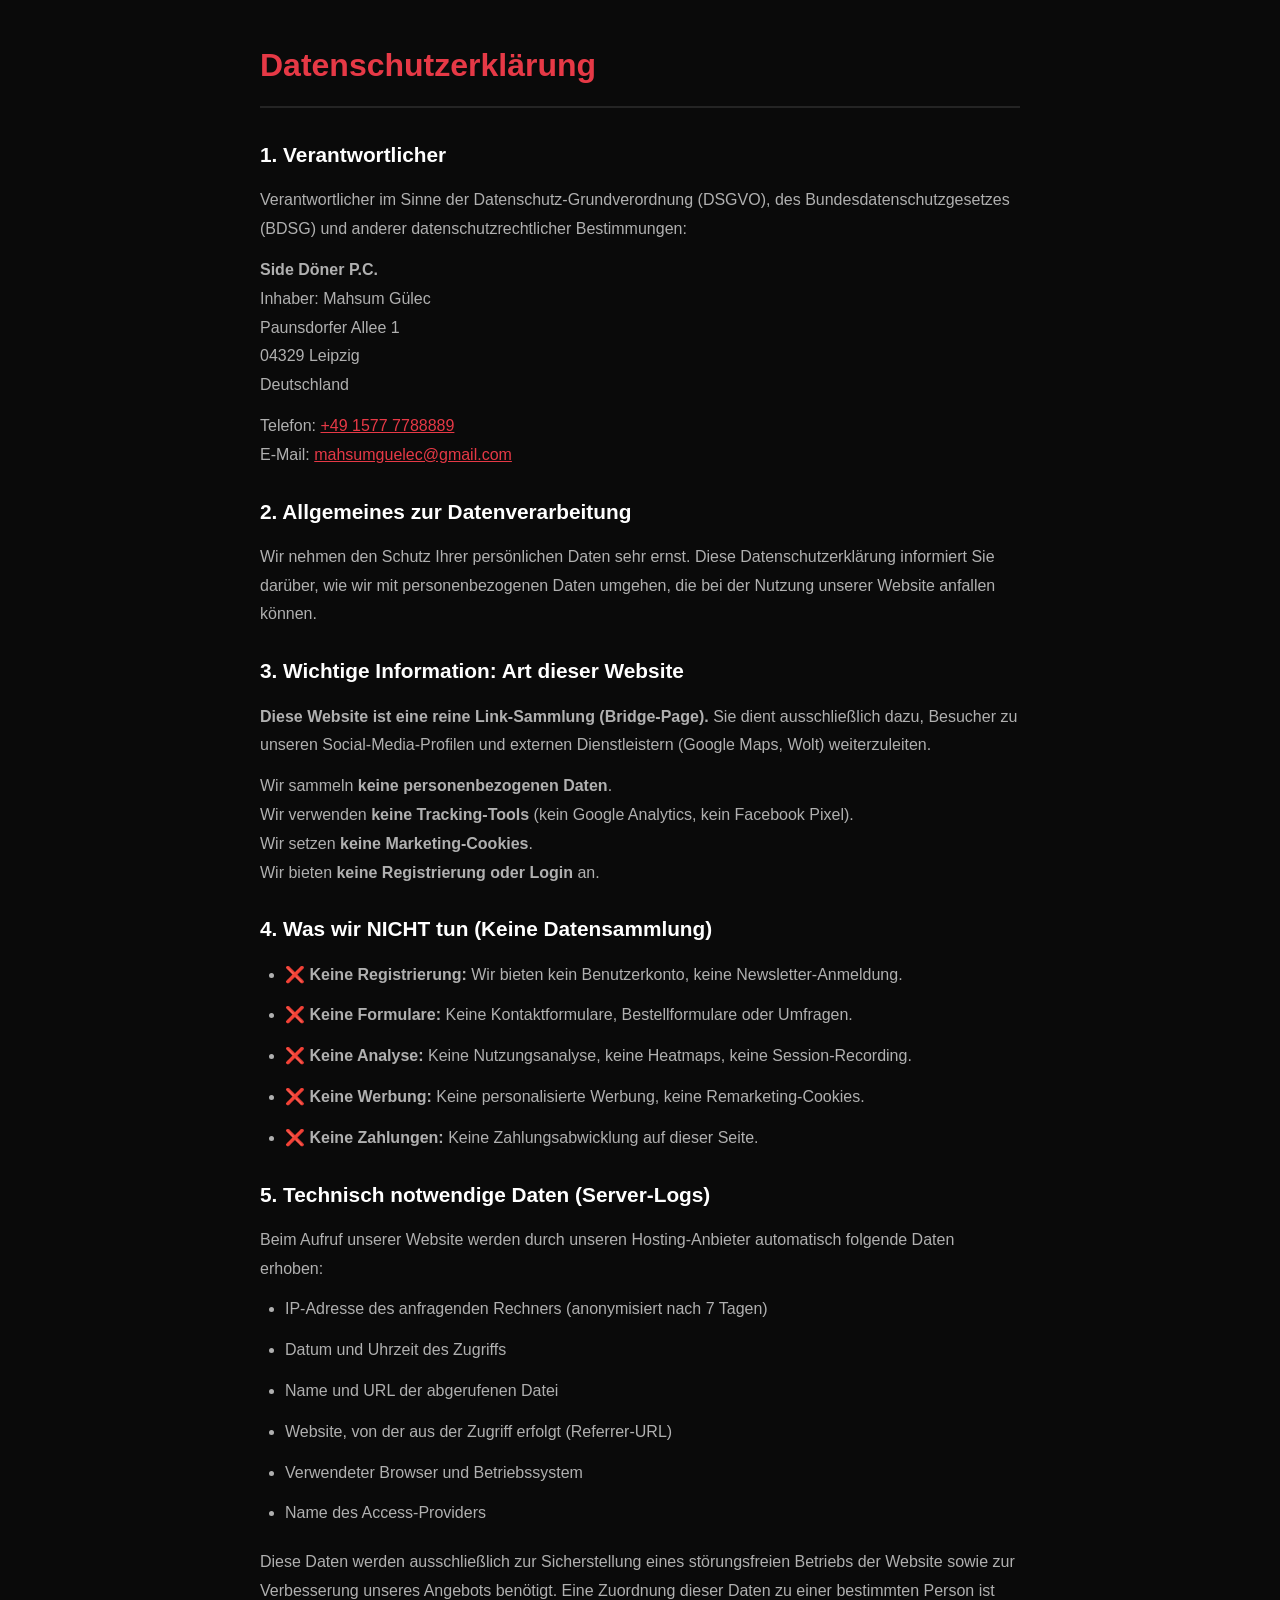
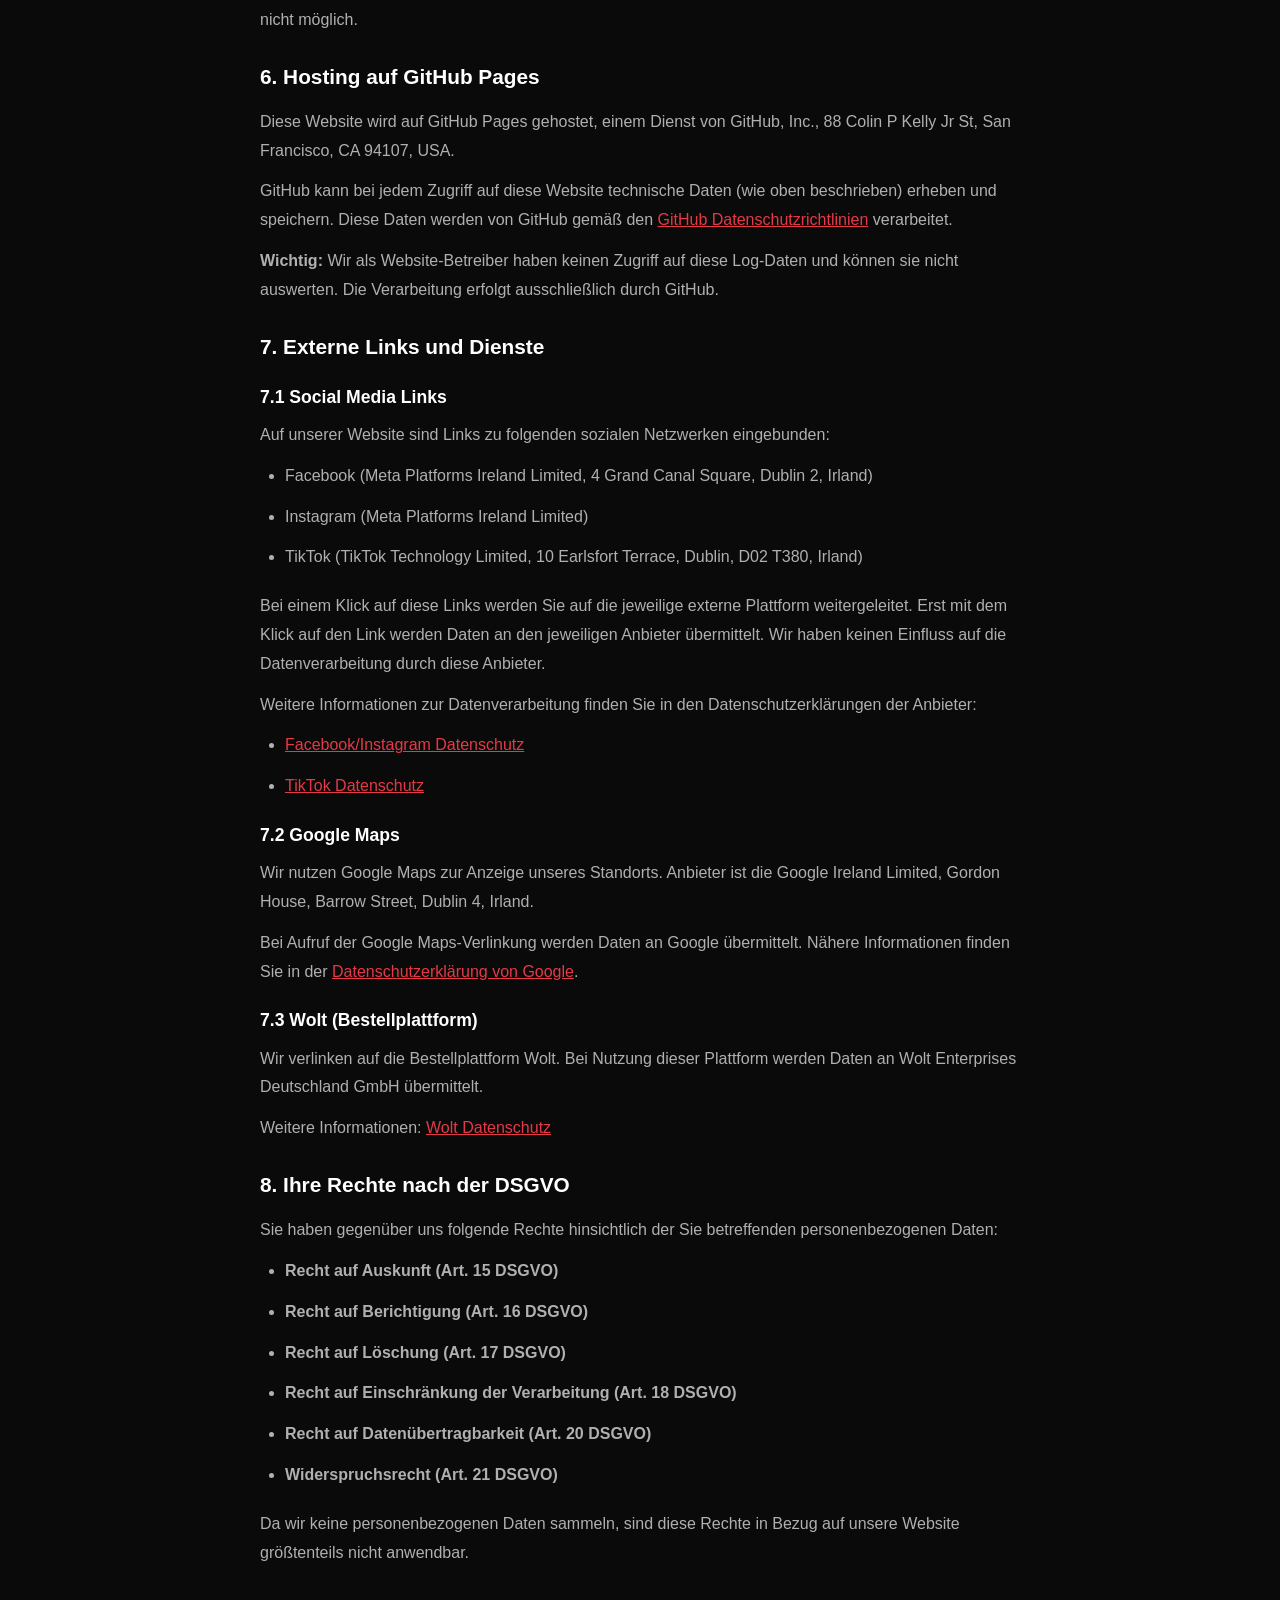
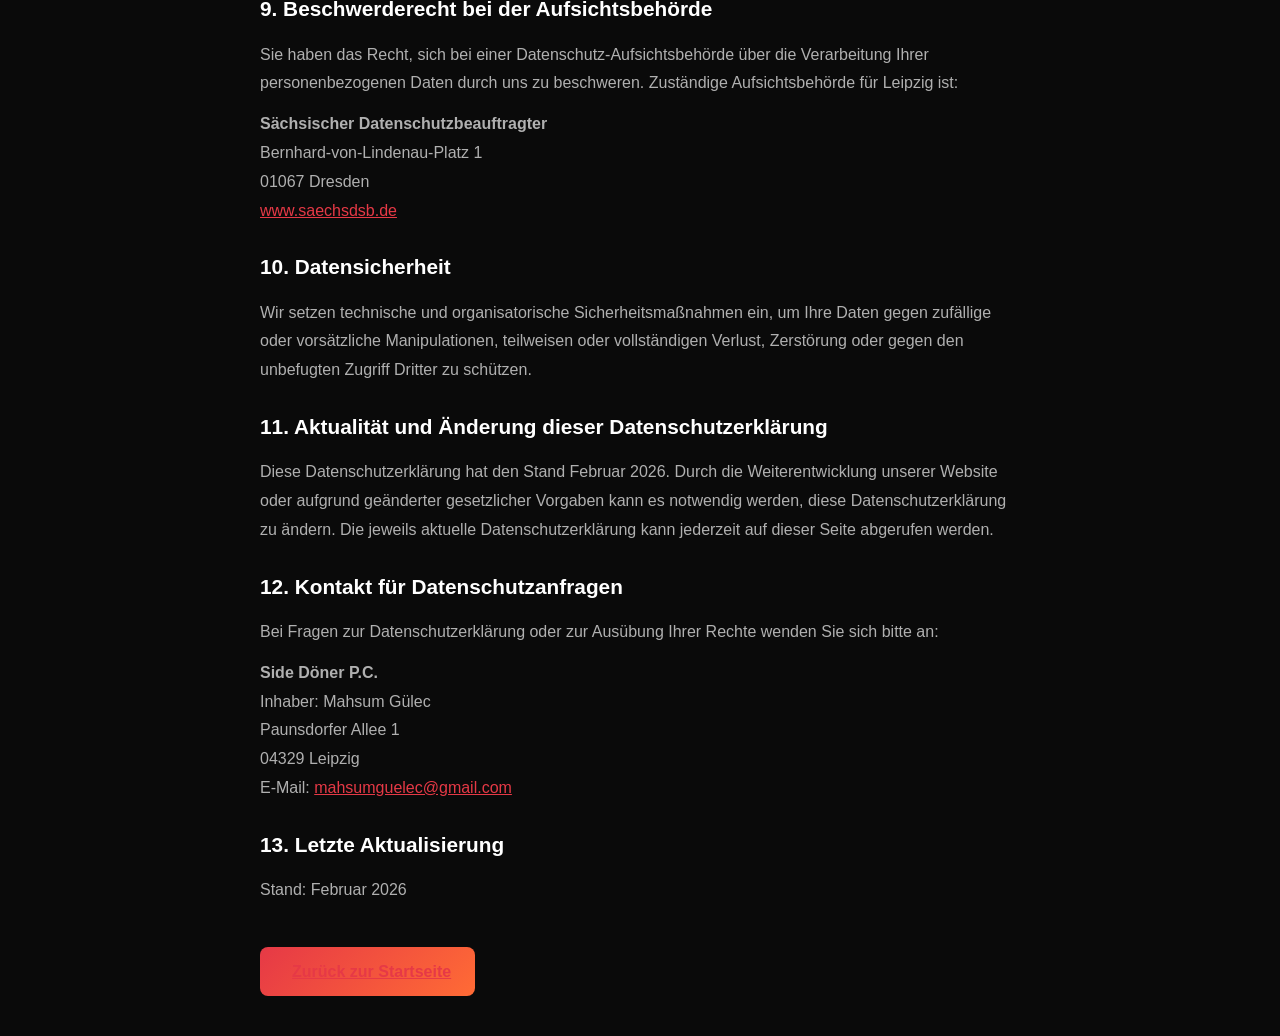
==== datenschutz.html @ d17d0a29 "Initial commit - Side Döner Website"" ====
<!DOCTYPE html>
<html lang="de">
<head>
    <meta charset="UTF-8">
    <meta name="viewport" content="width=device-width, initial-scale=1.0">
    <meta name="robots" content="noindex, nofollow">
    <title>Datenschutzerklärung | Side Döner P.C.</title>
    
    <link rel="icon" type="image/x-icon" href="./favicon.ico">
    <link rel="stylesheet" href="./fontawesome/css/all.min.css">
    <link rel="stylesheet" href="./style.css">
</head>
<body class="no-notice">
    <main class="legal-page">
        <h1><i class="fas fa-shield-alt"></i> Datenschutzerklärung</h1>
        
        <h2>1. Verantwortlicher</h2>
        <p>
            Verantwortlicher im Sinne der Datenschutz-Grundverordnung (DSGVO), des Bundesdatenschutzgesetzes (BDSG) und anderer datenschutzrechtlicher Bestimmungen:
        </p>
        <p>
            <strong>Side Döner P.C.</strong><br>
            Inhaber: Mahsum Gülec<br>
            Paunsdorfer Allee 1<br>
            04329 Leipzig<br>
            Deutschland
        </p>
        <p>
            <i class="fas fa-phone"></i> Telefon: <a href="tel:+4915777788889">+49 1577 7788889</a><br>
            <i class="fas fa-envelope"></i> E-Mail: <a href="mailto:mahsumguelec@gmail.com">mahsumguelec@gmail.com</a>
        </p>
        
        <h2>2. Allgemeines zur Datenverarbeitung</h2>
        <p>
            Wir nehmen den Schutz Ihrer persönlichen Daten sehr ernst. Diese Datenschutzerklärung informiert Sie darüber, wie wir mit personenbezogenen Daten umgehen, die bei der Nutzung unserer Website anfallen können.
        </p>
        
        <h2>3. Wichtige Information: Art dieser Website</h2>
        <p>
            <strong>Diese Website ist eine reine Link-Sammlung (Bridge-Page).</strong> Sie dient ausschließlich dazu, Besucher zu unseren Social-Media-Profilen und externen Dienstleistern (Google Maps, Wolt) weiterzuleiten.
        </p>
        <p>
            <i class="fas fa-check-circle"></i> Wir sammeln <strong>keine personenbezogenen Daten</strong>.<br>
            <i class="fas fa-check-circle"></i> Wir verwenden <strong>keine Tracking-Tools</strong> (kein Google Analytics, kein Facebook Pixel).<br>
            <i class="fas fa-check-circle"></i> Wir setzen <strong>keine Marketing-Cookies</strong>.<br>
            <i class="fas fa-check-circle"></i> Wir bieten <strong>keine Registrierung oder Login</strong> an.
        </p>
        
        <h2>4. Was wir NICHT tun (Keine Datensammlung)</h2>
        <ul>
            <li>❌ <strong>Keine Registrierung:</strong> Wir bieten kein Benutzerkonto, keine Newsletter-Anmeldung.</li>
            <li>❌ <strong>Keine Formulare:</strong> Keine Kontaktformulare, Bestellformulare oder Umfragen.</li>
            <li>❌ <strong>Keine Analyse:</strong> Keine Nutzungsanalyse, keine Heatmaps, keine Session-Recording.</li>
            <li>❌ <strong>Keine Werbung:</strong> Keine personalisierte Werbung, keine Remarketing-Cookies.</li>
            <li>❌ <strong>Keine Zahlungen:</strong> Keine Zahlungsabwicklung auf dieser Seite.</li>
        </ul>
        
        <h2>5. Technisch notwendige Daten (Server-Logs)</h2>
        <p>
            Beim Aufruf unserer Website werden durch unseren Hosting-Anbieter automatisch folgende Daten erhoben:
        </p>
        <ul>
            <li>IP-Adresse des anfragenden Rechners (anonymisiert nach 7 Tagen)</li>
            <li>Datum und Uhrzeit des Zugriffs</li>
            <li>Name und URL der abgerufenen Datei</li>
            <li>Website, von der aus der Zugriff erfolgt (Referrer-URL)</li>
            <li>Verwendeter Browser und Betriebssystem</li>
            <li>Name des Access-Providers</li>
        </ul>
        <p>
            Diese Daten werden ausschließlich zur Sicherstellung eines störungsfreien Betriebs der Website sowie zur Verbesserung unseres Angebots benötigt. Eine Zuordnung dieser Daten zu einer bestimmten Person ist nicht möglich.
        </p>
        
        <h2>6. Hosting auf GitHub Pages</h2>
        <p>
            Diese Website wird auf GitHub Pages gehostet, einem Dienst von GitHub, Inc., 88 Colin P Kelly Jr St, San Francisco, CA 94107, USA.
        </p>
        <p>
            GitHub kann bei jedem Zugriff auf diese Website technische Daten (wie oben beschrieben) erheben und speichern. Diese Daten werden von GitHub gemäß den <a href="https://docs.github.com/en/github/site-policy/github-privacy-statement" target="_blank" rel="noopener noreferrer">GitHub Datenschutzrichtlinien</a> verarbeitet.
        </p>
        <p>
            <strong>Wichtig:</strong> Wir als Website-Betreiber haben keinen Zugriff auf diese Log-Daten und können sie nicht auswerten. Die Verarbeitung erfolgt ausschließlich durch GitHub.
        </p>
        
        <h2>7. Externe Links und Dienste</h2>
        
        <h3>7.1 Social Media Links</h3>
        <p>
            Auf unserer Website sind Links zu folgenden sozialen Netzwerken eingebunden:
        </p>
        <ul>
            <li>Facebook (Meta Platforms Ireland Limited, 4 Grand Canal Square, Dublin 2, Irland)</li>
            <li>Instagram (Meta Platforms Ireland Limited)</li>
            <li>TikTok (TikTok Technology Limited, 10 Earlsfort Terrace, Dublin, D02 T380, Irland)</li>
        </ul>
        <p>
            Bei einem Klick auf diese Links werden Sie auf die jeweilige externe Plattform weitergeleitet. Erst mit dem Klick auf den Link werden Daten an den jeweiligen Anbieter übermittelt. Wir haben keinen Einfluss auf die Datenverarbeitung durch diese Anbieter.
        </p>
        <p>
            Weitere Informationen zur Datenverarbeitung finden Sie in den Datenschutzerklärungen der Anbieter:
        </p>
        <ul>
            <li><a href="https://www.facebook.com/privacy/policy" target="_blank" rel="noopener noreferrer">Facebook/Instagram Datenschutz</a></li>
            <li><a href="https://www.tiktok.com/legal/privacy-policy-eea" target="_blank" rel="noopener noreferrer">TikTok Datenschutz</a></li>
        </ul>
        
        <h3>7.2 Google Maps</h3>
        <p>
            Wir nutzen Google Maps zur Anzeige unseres Standorts. Anbieter ist die Google Ireland Limited, Gordon House, Barrow Street, Dublin 4, Irland.
        </p>
        <p>
            Bei Aufruf der Google Maps-Verlinkung werden Daten an Google übermittelt. Nähere Informationen finden Sie in der <a href="https://policies.google.com/privacy" target="_blank" rel="noopener noreferrer">Datenschutzerklärung von Google</a>.
        </p>
        
        <h3>7.3 Wolt (Bestellplattform)</h3>
        <p>
            Wir verlinken auf die Bestellplattform Wolt. Bei Nutzung dieser Plattform werden Daten an Wolt Enterprises Deutschland GmbH übermittelt.
        </p>
        <p>
            Weitere Informationen: <a href="https://wolt.com/de/legal/privacy" target="_blank" rel="noopener noreferrer">Wolt Datenschutz</a>
        </p>
        
        <h2>8. Ihre Rechte nach der DSGVO</h2>
        <p>
            Sie haben gegenüber uns folgende Rechte hinsichtlich der Sie betreffenden personenbezogenen Daten:
        </p>
        <ul>
            <li><i class="fas fa-search"></i> <strong>Recht auf Auskunft (Art. 15 DSGVO)</strong></li>
            <li><i class="fas fa-edit"></i> <strong>Recht auf Berichtigung (Art. 16 DSGVO)</strong></li>
            <li><i class="fas fa-trash-alt"></i> <strong>Recht auf Löschung (Art. 17 DSGVO)</strong></li>
            <li><i class="fas fa-pause-circle"></i> <strong>Recht auf Einschränkung der Verarbeitung (Art. 18 DSGVO)</strong></li>
            <li><i class="fas fa-file-export"></i> <strong>Recht auf Datenübertragbarkeit (Art. 20 DSGVO)</strong></li>
            <li><i class="fas fa-ban"></i> <strong>Widerspruchsrecht (Art. 21 DSGVO)</strong></li>
        </ul>
        <p>
            Da wir keine personenbezogenen Daten sammeln, sind diese Rechte in Bezug auf unsere Website größtenteils nicht anwendbar.
        </p>
        
        <h2>9. Beschwerderecht bei der Aufsichtsbehörde</h2>
        <p>
            Sie haben das Recht, sich bei einer Datenschutz-Aufsichtsbehörde über die Verarbeitung Ihrer personenbezogenen Daten durch uns zu beschweren. Zuständige Aufsichtsbehörde für Leipzig ist:
        </p>
        <p>
            <strong>Sächsischer Datenschutzbeauftragter</strong><br>
            Bernhard-von-Lindenau-Platz 1<br>
            01067 Dresden<br>
            <a href="https://www.saechsdsb.de" target="_blank" rel="noopener noreferrer">www.saechsdsb.de</a>
        </p>
        
        <h2>10. Datensicherheit</h2>
        <p>
            Wir setzen technische und organisatorische Sicherheitsmaßnahmen ein, um Ihre Daten gegen zufällige oder vorsätzliche Manipulationen, teilweisen oder vollständigen Verlust, Zerstörung oder gegen den unbefugten Zugriff Dritter zu schützen.
        </p>
        
        <h2>11. Aktualität und Änderung dieser Datenschutzerklärung</h2>
        <p>
            Diese Datenschutzerklärung hat den Stand Februar 2026. Durch die Weiterentwicklung unserer Website oder aufgrund geänderter gesetzlicher Vorgaben kann es notwendig werden, diese Datenschutzerklärung zu ändern. Die jeweils aktuelle Datenschutzerklärung kann jederzeit auf dieser Seite abgerufen werden.
        </p>
        
        <h2>12. Kontakt für Datenschutzanfragen</h2>
        <p>
            Bei Fragen zur Datenschutzerklärung oder zur Ausübung Ihrer Rechte wenden Sie sich bitte an:
        </p>
        <p>
            <strong>Side Döner P.C.</strong><br>
            Inhaber: Mahsum Gülec<br>
            Paunsdorfer Allee 1<br>
            04329 Leipzig<br>
            <i class="fas fa-envelope"></i> E-Mail: <a href="mailto:mahsumguelec@gmail.com">mahsumguelec@gmail.com</a>
        </p>
        
        <h2>13. Letzte Aktualisierung</h2>
        <p>
            <i class="fas fa-calendar-alt"></i> Stand: Februar 2026
        </p>
        
        <a href="./index.html" class="back-link">
            <i class="fas fa-arrow-left"></i> Zurück zur Startseite
        </a>
    </main>
</body>
</html>
---- style.css ----
/* ===============================================
   CSS-VARIABLEN
   =============================================== */
:root {
    --bg-primary: #0a0a0a;
    --bg-secondary: #1a1a1a;
    --bg-card: #242424;
    --text-primary: #ffffff;
    --text-secondary: #b0b0b0;
    --text-muted: #707070;
    --accent-primary: #e63946;
    --accent-secondary: #ff6b35;
    --accent-gradient: linear-gradient(135deg, #e63946, #ff6b35);
    --btn-facebook: #1877f2;
    --btn-instagram: linear-gradient(45deg, #f09433, #e6683c, #dc2743, #cc2366, #bc1888);
    --btn-tiktok: #000000;
    --btn-order: #00d26a;
    --border-radius: 12px;
    --transition: all 0.3s cubic-bezier(0.4, 0, 0.2, 1);
    --shadow-sm: 0 2px 8px rgba(0, 0, 0, 0.3);
    --shadow-md: 0 4px 16px rgba(0, 0, 0, 0.4);
    --shadow-lg: 0 8px 32px rgba(0, 0, 0, 0.5);
    --info-blue: #2196f3;
    --notice-height: 70px;
}

/* ===============================================
   ZURÜCKSETZEN & BASIS
   =============================================== */
*,
*::before,
*::after {
    box-sizing: border-box;
    margin: 0;
    padding: 0;
}

html {
    scroll-behavior: smooth;
}

body {
    font-family: -apple-system, BlinkMacSystemFont, 'Segoe UI', Roboto, Oxygen, Ubuntu, sans-serif;
    background-color: var(--bg-primary);
    color: var(--text-primary);
    line-height: 1.6;
    min-height: 100vh;
    display: flex;
    flex-direction: column;
    padding-top: var(--notice-height);
    transition: padding-top 0.3s ease;
}

/* Abstand entfernen, wenn kein Hinweis vorhanden */
body.no-notice {
    padding-top: 0 !important;
}

a {
    text-decoration: none;
    color: inherit;
}

img {
    max-width: 100%;
    display: block;
}

/* ===============================================
   INFORMATIONSHINWEIS
   =============================================== */
.info-notice {
    position: fixed;
    top: 0;
    left: 0;
    right: 0;
    background: var(--info-blue);
    padding: 15px 20px;
    z-index: 1000;
    box-shadow: var(--shadow-sm);
    transition: transform 0.3s ease, opacity 0.3s ease;
}

.info-notice.hidden {
    transform: translateY(-100%);
    opacity: 0;
    pointer-events: none;
}

.info-content {
    max-width: 900px;
    margin: 0 auto;
    display: flex;
    align-items: center;
    justify-content: space-between;
    gap: 15px;
}

.info-text {
    display: flex;
    align-items: center;
    gap: 12px;
    flex: 1;
}

.info-text i {
    font-size: 1.3rem;
    color: white;
    flex-shrink: 0;
}

.info-text p {
    font-size: 0.85rem;
    color: white;
    margin: 0;
}

.info-text a {
    color: white;
    text-decoration: underline;
    font-weight: 600;
}

.info-text a:hover {
    opacity: 0.9;
}

.info-close {
    background: rgba(255, 255, 255, 0.2);
    border: none;
    color: white;
    width: 32px;
    height: 32px;
    border-radius: 50%;
    cursor: pointer;
    display: flex;
    align-items: center;
    justify-content: center;
    transition: var(--transition);
    flex-shrink: 0;
}

.info-close:hover {
    background: rgba(255, 255, 255, 0.3);
    transform: scale(1.1);
}

.info-close:active {
    transform: scale(0.95);
}

/* ===============================================
   KOPFBEREICH
   =============================================== */
header {
    text-align: center;
    padding-bottom: 20px;
}

.cover {
    width: 100%;
    height: 220px;
    overflow: hidden;
    position: relative;
}

.cover-img {
    width: 100%;
    height: 100%;
    object-fit: cover;
    object-position: center;
}

.cover::after {
    content: '';
    position: absolute;
    bottom: 0;
    left: 0;
    right: 0;
    height: 80px;
    background: linear-gradient(to top, var(--bg-primary), transparent);
}

.logo-container {
    position: relative;
    margin-top: -60px;
    margin-bottom: 15px;
    display: flex;
    justify-content: center;
}

.logo {
    width: 120px;
    height: 120px;
    border-radius: 50%;
    border: 4px solid var(--bg-primary);
    box-shadow: var(--shadow-lg);
    object-fit: cover;
    background-color: var(--bg-secondary);
}

header h1 {
    font-size: 2rem;
    font-weight: 700;
    margin-bottom: 8px;
    background: var(--accent-gradient);
    -webkit-background-clip: text;
    -webkit-text-fill-color: transparent;
    background-clip: text;
}

header .address {
    color: var(--text-secondary);
    font-size: 0.95rem;
    display: flex;
    align-items: center;
    justify-content: center;
    gap: 8px;
}

header .address i {
    color: var(--accent-primary);
}

/* ===============================================
   HAUPTINHALT & BUTTONS
   =============================================== */
main {
    flex: 1;
    padding: 0 20px 30px;
}

.buttons-container {
    display: flex;
    flex-direction: column;
    align-items: center;
    gap: 12px;
    max-width: 400px;
    margin: 0 auto;
}

.btn {
    display: flex;
    align-items: center;
    justify-content: center;
    gap: 12px;
    width: 100%;
    padding: 16px 24px;
    border-radius: var(--border-radius);
    font-size: 1rem;
    font-weight: 600;
    color: white;
    transition: var(--transition);
    box-shadow: var(--shadow-sm);
    position: relative;
    overflow: hidden;
}

.btn::before {
    content: '';
    position: absolute;
    top: 0;
    left: -100%;
    width: 100%;
    height: 100%;
    background: linear-gradient(90deg, transparent, rgba(255,255,255,0.1), transparent);
    transition: left 0.5s;
}

.btn:hover::before {
    left: 100%;
}

.btn:hover {
    transform: translateY(-3px);
    box-shadow: var(--shadow-md);
}

.btn:active {
    transform: translateY(-1px);
}

.btn i {
    font-size: 1.2rem;
    width: 24px;
    text-align: center;
}

/* Button-Varianten */
.btn-location {
    background: var(--accent-gradient);
}

.btn-rating {
    background: linear-gradient(135deg, #ffd700, #ff8c00);
    position: relative;
    animation: rating-pulse 2s ease-in-out infinite, rating-shake 5s ease-in-out 2s infinite;
    box-shadow: 
        0 0 20px rgba(255, 215, 0, 0.5),
        0 0 30px rgba(255, 140, 0, 0.3),
        0 4px 16px rgba(0, 0, 0, 0.4);
}

.btn-rating:hover {
    animation: rating-pulse 2s ease-in-out infinite, rating-shake 5s ease-in-out 2s infinite;
    transform: translateY(-4px) scale(1.02);
    box-shadow: 
        0 0 30px rgba(255, 215, 0, 0.7),
        0 0 40px rgba(255, 140, 0, 0.4),
        0 6px 20px rgba(0, 0, 0, 0.5);
}

/* Animations für den Bewertungs-Button */
@keyframes rating-pulse {
    0%, 100% {
        box-shadow: 
            0 0 15px rgba(255, 215, 0, 0.4),
            0 0 25px rgba(255, 140, 0, 0.2),
            0 4px 16px rgba(0, 0, 0, 0.4);
    }
    50% {
        box-shadow: 
            0 0 25px rgba(255, 215, 0, 0.7),
            0 0 40px rgba(255, 140, 0, 0.4),
            0 4px 16px rgba(0, 0, 0, 0.4);
    }
}

@keyframes rating-shake {
    0%, 88%, 100% {
        transform: translateX(0);
    }
    90%, 94%, 98% {
        transform: translateX(-4px);
    }
    92%, 96% {
        transform: translateX(4px);
    }
}

.btn-facebook {
    background: var(--btn-facebook);
}

.btn-instagram {
    background: var(--btn-instagram);
}

.btn-tiktok {
    background: var(--btn-tiktok);
    border: 1px solid #333;
}

.btn-website {
    background: linear-gradient(135deg, #667eea, #764ba2);
}

.btn-order {
    background: var(--btn-order);
}

/* ===============================================
   FUßBEREICH
   =============================================== */
footer {
    background: var(--bg-secondary);
    padding: 30px 20px;
    margin-top: auto;
    border-top: 1px solid #333;
}

.footer-info {
    text-align: center;
    margin-bottom: 20px;
}

.owner-info {
    color: var(--text-secondary);
    font-size: 0.9rem;
    line-height: 1.8;
}

.owner-info strong {
    color: var(--text-primary);
    font-size: 1rem;
}

.legal-nav {
    display: flex;
    justify-content: center;
    align-items: center;
    gap: 15px;
    margin-bottom: 20px;
    flex-wrap: wrap;
}

.legal-nav a {
    color: var(--text-muted);
    font-size: 0.9rem;
    transition: var(--transition);
    padding: 5px 10px;
}

.legal-nav a:hover {
    color: var(--accent-primary);
}

.legal-nav .separator {
    color: var(--text-muted);
}

.watermark {
    text-align: center;
    color: var(--text-muted);
    font-size: 0.8rem;
    user-select: none;
}

/* ===============================================
   RESPONSIVE
   =============================================== */
@media screen and (max-width: 600px) {
    :root {
        --notice-height: 90px;
    }
    
    .cover {
        height: 180px;
    }
    
    .logo {
        width: 100px;
        height: 100px;
    }
    
    header h1 {
        font-size: 1.6rem;
    }
    
    .info-content {
        flex-direction: column;
        text-align: center;
        gap: 10px;
    }
    
    .info-text {
        flex-direction: column;
        text-align: center;
    }
    
    .btn {
        padding: 14px 20px;
        font-size: 0.95rem;
    }
    
    /* تأثيرات أخف للموبايل */
    @keyframes rating-shake {
        0%, 90%, 100% {
            transform: translateX(0);
        }
        92%, 96% {
            transform: translateX(-3px);
        }
        94%, 98% {
            transform: translateX(3px);
        }
    }
}

@media screen and (min-width: 601px) {
    .cover {
        height: 280px;
    }
    
    .logo {
        width: 140px;
        height: 140px;
    }
    
    header h1 {
        font-size: 2.5rem;
    }
}

/* ===============================================
   RECHTLICHE SEITEN-STILE
   =============================================== */
.legal-page {
    padding: 40px 20px;
    max-width: 800px;
    margin: 0 auto;
}

.legal-page h1 {
    color: var(--accent-primary);
    margin-bottom: 30px;
    font-size: 2rem;
    border-bottom: 2px solid var(--bg-card);
    padding-bottom: 15px;
}

.legal-page h2 {
    color: var(--text-primary);
    margin: 25px 0 15px;
    font-size: 1.3rem;
}

.legal-page h3 {
    color: var(--text-primary);
    margin: 20px 0 10px;
    font-size: 1.1rem;
}

.legal-page p,
.legal-page li {
    color: var(--text-secondary);
    margin-bottom: 12px;
    line-height: 1.8;
}

.legal-page ul {
    margin-left: 25px;
    margin-bottom: 20px;
}

.legal-page a {
    color: var(--accent-primary);
    text-decoration: underline;
}

.back-link {
    display: inline-flex;
    align-items: center;
    gap: 8px;
    margin-top: 30px;
    padding: 12px 24px;
    background: var(--accent-gradient);
    color: white;
    border-radius: 8px;
    font-weight: 600;
    text-decoration: none;
    transition: var(--transition);
}

.back-link:hover {
    transform: translateY(-2px);
    box-shadow: var(--shadow-md);
}
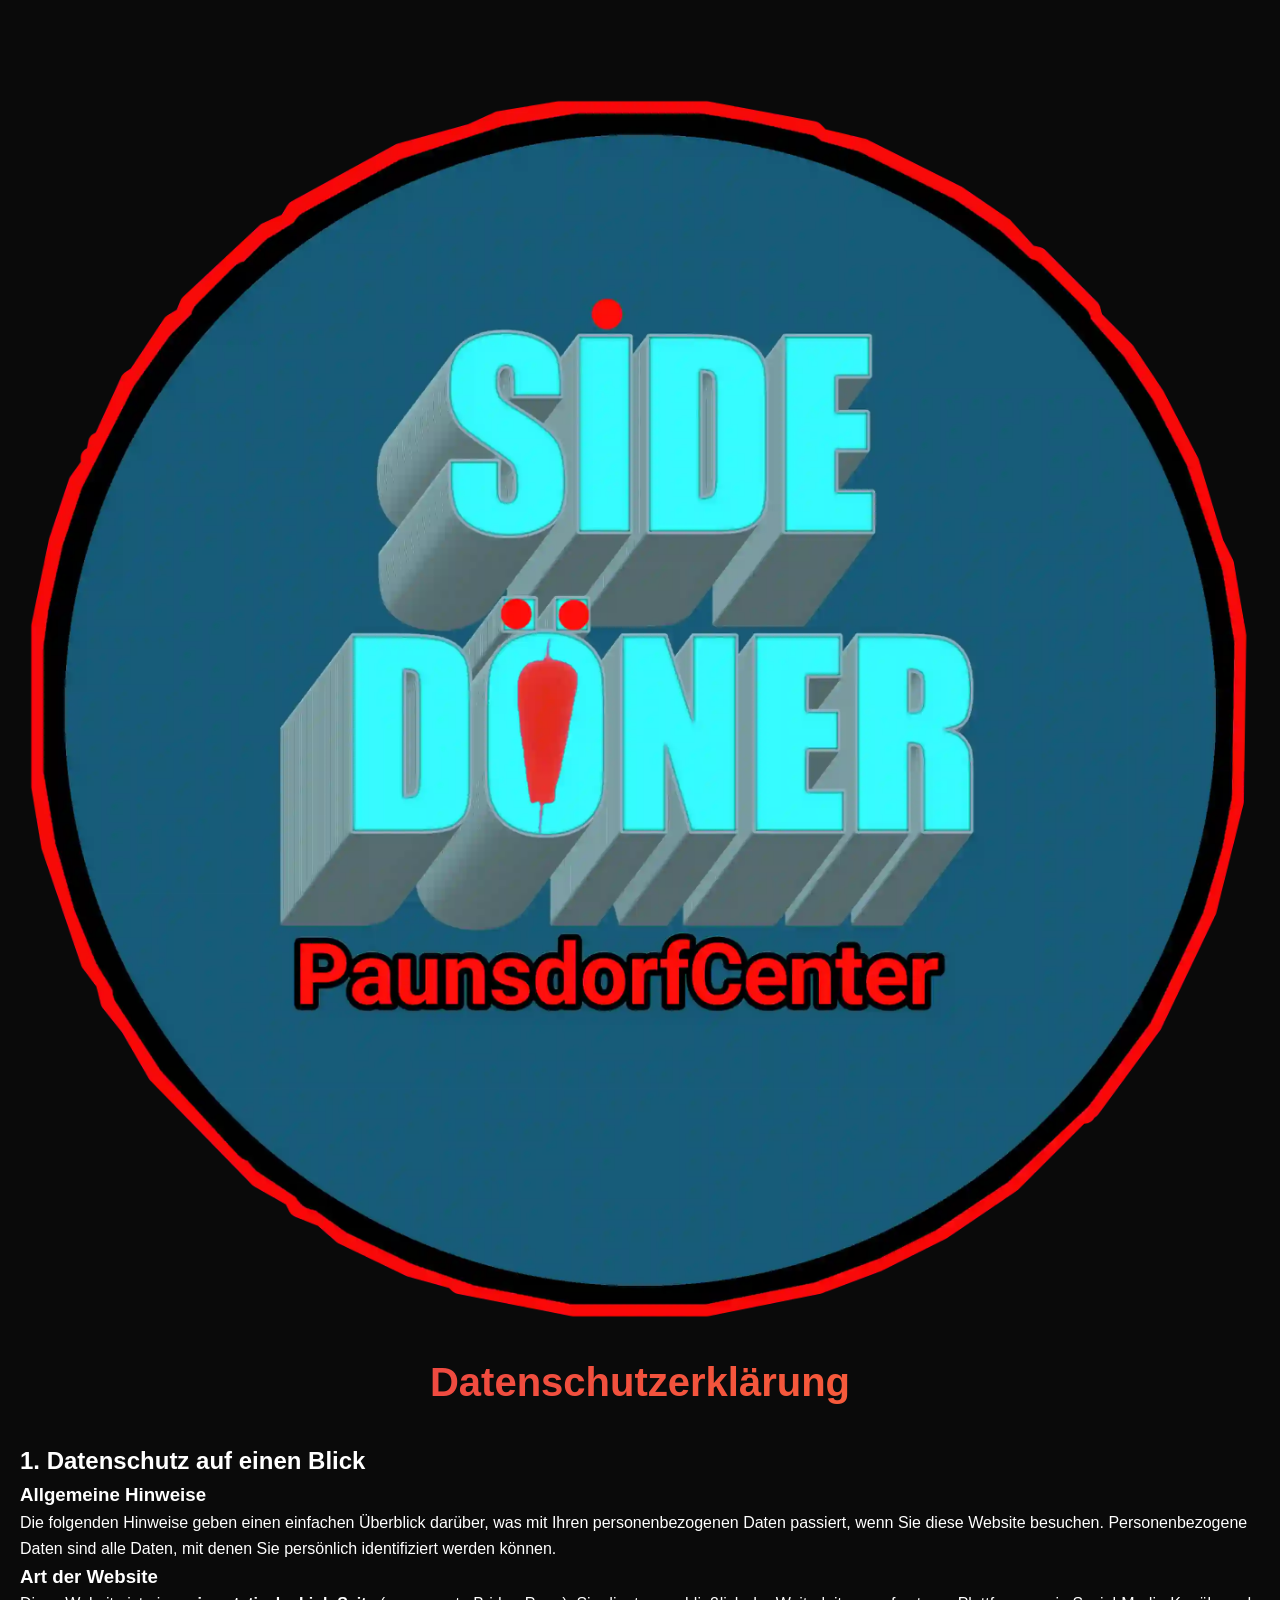
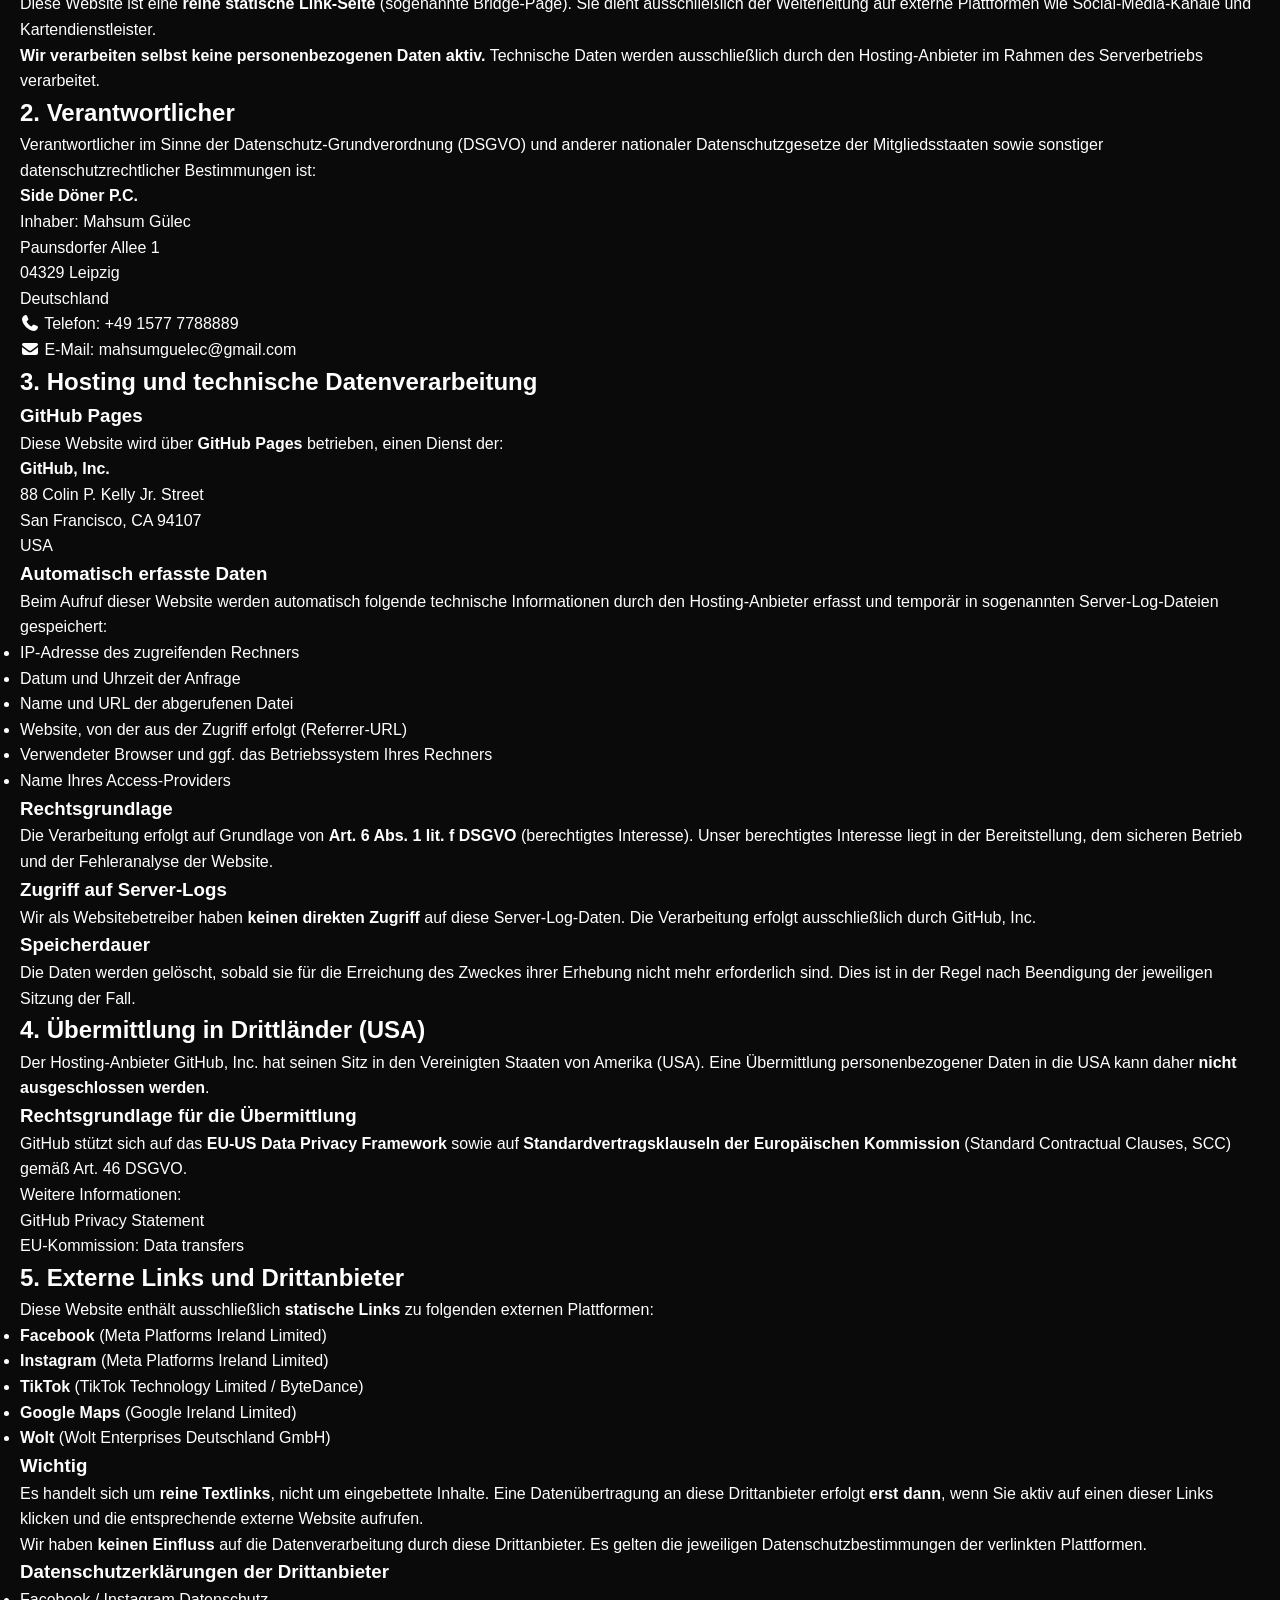
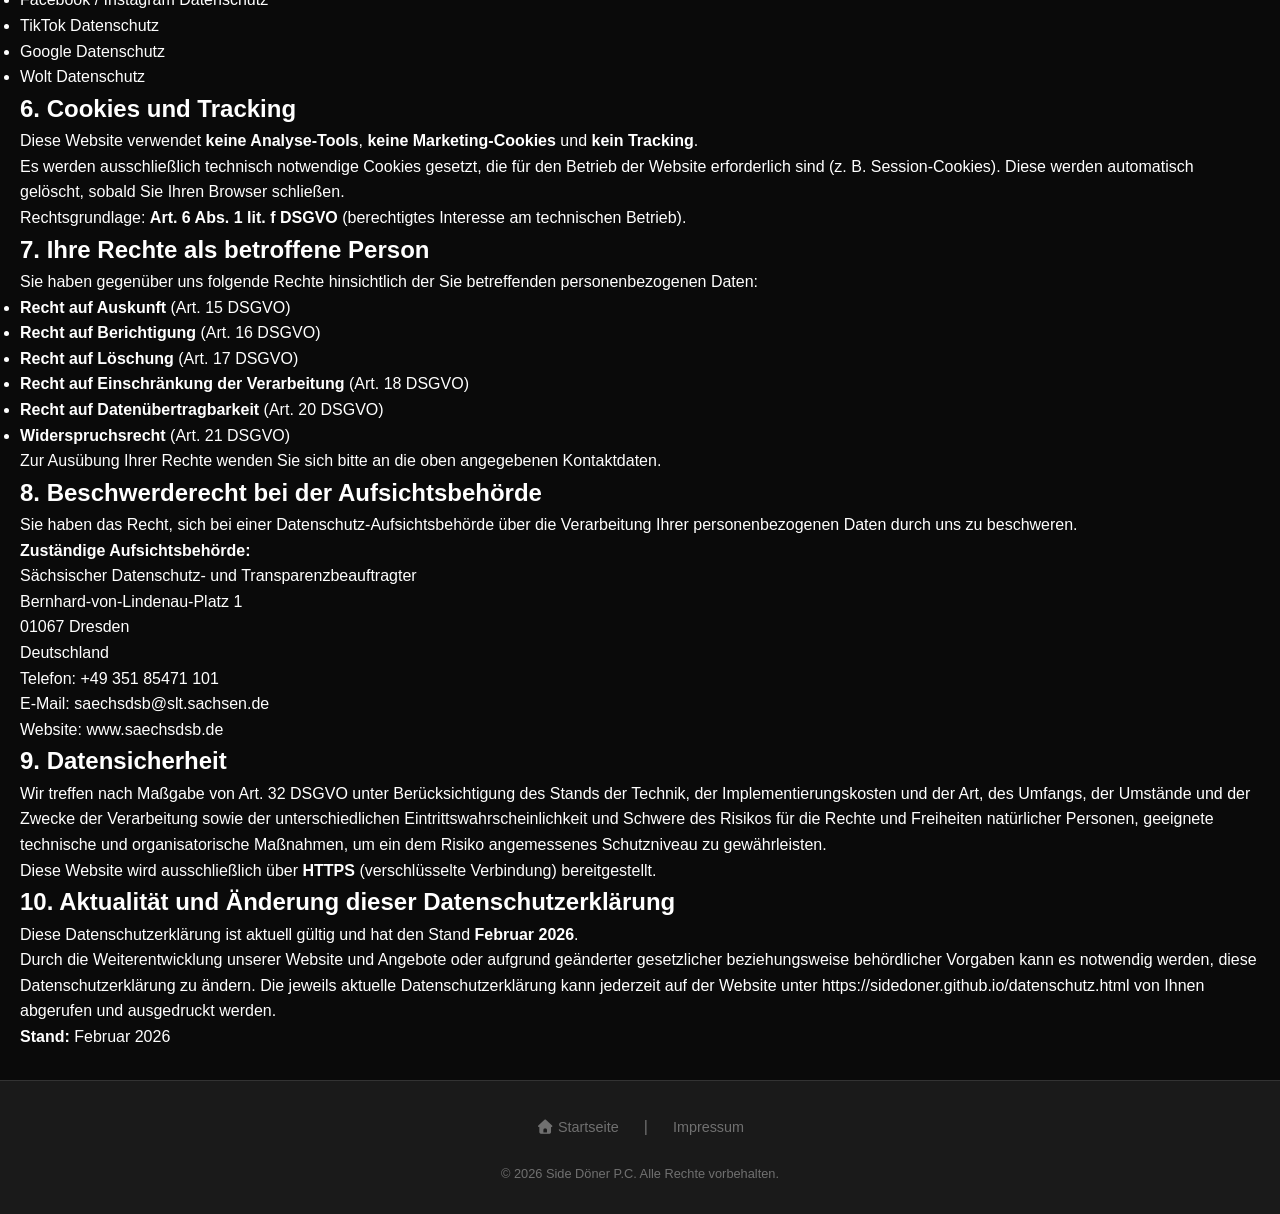
==== commit 8ffab513: "Update datenschutz.html" ====
--- a/datenschutz.html
+++ b/datenschutz.html
@@ -3,180 +3,263 @@
 <head>
     <meta charset="UTF-8">
     <meta name="viewport" content="width=device-width, initial-scale=1.0">
+    <meta name="description" content="Datenschutzerklärung - Side Döner P.C. Leipzig Paunsdorf">
     <meta name="robots" content="noindex, nofollow">
+    <meta name="theme-color" content="#0a0a0a">
+    
     <title>Datenschutzerklärung | Side Döner P.C.</title>
     
+    <!-- Favicon -->
     <link rel="icon" type="image/x-icon" href="./favicon.ico">
+    <link rel="icon" type="image/svg+xml" href="./favicon.svg">
+    
+    <!-- Font Awesome -->
     <link rel="stylesheet" href="./fontawesome/css/all.min.css">
+    
+    <!-- Stylesheet -->
     <link rel="stylesheet" href="./style.css">
 </head>
-<body class="no-notice">
-    <main class="legal-page">
-        <h1><i class="fas fa-shield-alt"></i> Datenschutzerklärung</h1>
-        
-        <h2>1. Verantwortlicher</h2>
-        <p>
-            Verantwortlicher im Sinne der Datenschutz-Grundverordnung (DSGVO), des Bundesdatenschutzgesetzes (BDSG) und anderer datenschutzrechtlicher Bestimmungen:
-        </p>
-        <p>
-            <strong>Side Döner P.C.</strong><br>
-            Inhaber: Mahsum Gülec<br>
-            Paunsdorfer Allee 1<br>
-            04329 Leipzig<br>
-            Deutschland
-        </p>
-        <p>
-            <i class="fas fa-phone"></i> Telefon: <a href="tel:+4915777788889">+49 1577 7788889</a><br>
-            <i class="fas fa-envelope"></i> E-Mail: <a href="mailto:mahsumguelec@gmail.com">mahsumguelec@gmail.com</a>
-        </p>
-        
-        <h2>2. Allgemeines zur Datenverarbeitung</h2>
-        <p>
-            Wir nehmen den Schutz Ihrer persönlichen Daten sehr ernst. Diese Datenschutzerklärung informiert Sie darüber, wie wir mit personenbezogenen Daten umgehen, die bei der Nutzung unserer Website anfallen können.
-        </p>
-        
-        <h2>3. Wichtige Information: Art dieser Website</h2>
-        <p>
-            <strong>Diese Website ist eine reine Link-Sammlung (Bridge-Page).</strong> Sie dient ausschließlich dazu, Besucher zu unseren Social-Media-Profilen und externen Dienstleistern (Google Maps, Wolt) weiterzuleiten.
-        </p>
-        <p>
-            <i class="fas fa-check-circle"></i> Wir sammeln <strong>keine personenbezogenen Daten</strong>.<br>
-            <i class="fas fa-check-circle"></i> Wir verwenden <strong>keine Tracking-Tools</strong> (kein Google Analytics, kein Facebook Pixel).<br>
-            <i class="fas fa-check-circle"></i> Wir setzen <strong>keine Marketing-Cookies</strong>.<br>
-            <i class="fas fa-check-circle"></i> Wir bieten <strong>keine Registrierung oder Login</strong> an.
-        </p>
-        
-        <h2>4. Was wir NICHT tun (Keine Datensammlung)</h2>
-        <ul>
-            <li>❌ <strong>Keine Registrierung:</strong> Wir bieten kein Benutzerkonto, keine Newsletter-Anmeldung.</li>
-            <li>❌ <strong>Keine Formulare:</strong> Keine Kontaktformulare, Bestellformulare oder Umfragen.</li>
-            <li>❌ <strong>Keine Analyse:</strong> Keine Nutzungsanalyse, keine Heatmaps, keine Session-Recording.</li>
-            <li>❌ <strong>Keine Werbung:</strong> Keine personalisierte Werbung, keine Remarketing-Cookies.</li>
-            <li>❌ <strong>Keine Zahlungen:</strong> Keine Zahlungsabwicklung auf dieser Seite.</li>
-        </ul>
-        
-        <h2>5. Technisch notwendige Daten (Server-Logs)</h2>
-        <p>
-            Beim Aufruf unserer Website werden durch unseren Hosting-Anbieter automatisch folgende Daten erhoben:
-        </p>
-        <ul>
-            <li>IP-Adresse des anfragenden Rechners (anonymisiert nach 7 Tagen)</li>
-            <li>Datum und Uhrzeit des Zugriffs</li>
-            <li>Name und URL der abgerufenen Datei</li>
-            <li>Website, von der aus der Zugriff erfolgt (Referrer-URL)</li>
-            <li>Verwendeter Browser und Betriebssystem</li>
-            <li>Name des Access-Providers</li>
-        </ul>
-        <p>
-            Diese Daten werden ausschließlich zur Sicherstellung eines störungsfreien Betriebs der Website sowie zur Verbesserung unseres Angebots benötigt. Eine Zuordnung dieser Daten zu einer bestimmten Person ist nicht möglich.
-        </p>
-        
-        <h2>6. Hosting auf GitHub Pages</h2>
-        <p>
-            Diese Website wird auf GitHub Pages gehostet, einem Dienst von GitHub, Inc., 88 Colin P Kelly Jr St, San Francisco, CA 94107, USA.
-        </p>
-        <p>
-            GitHub kann bei jedem Zugriff auf diese Website technische Daten (wie oben beschrieben) erheben und speichern. Diese Daten werden von GitHub gemäß den <a href="https://docs.github.com/en/github/site-policy/github-privacy-statement" target="_blank" rel="noopener noreferrer">GitHub Datenschutzrichtlinien</a> verarbeitet.
-        </p>
-        <p>
-            <strong>Wichtig:</strong> Wir als Website-Betreiber haben keinen Zugriff auf diese Log-Daten und können sie nicht auswerten. Die Verarbeitung erfolgt ausschließlich durch GitHub.
-        </p>
-        
-        <h2>7. Externe Links und Dienste</h2>
-        
-        <h3>7.1 Social Media Links</h3>
-        <p>
-            Auf unserer Website sind Links zu folgenden sozialen Netzwerken eingebunden:
-        </p>
-        <ul>
-            <li>Facebook (Meta Platforms Ireland Limited, 4 Grand Canal Square, Dublin 2, Irland)</li>
-            <li>Instagram (Meta Platforms Ireland Limited)</li>
-            <li>TikTok (TikTok Technology Limited, 10 Earlsfort Terrace, Dublin, D02 T380, Irland)</li>
-        </ul>
-        <p>
-            Bei einem Klick auf diese Links werden Sie auf die jeweilige externe Plattform weitergeleitet. Erst mit dem Klick auf den Link werden Daten an den jeweiligen Anbieter übermittelt. Wir haben keinen Einfluss auf die Datenverarbeitung durch diese Anbieter.
-        </p>
-        <p>
-            Weitere Informationen zur Datenverarbeitung finden Sie in den Datenschutzerklärungen der Anbieter:
-        </p>
-        <ul>
-            <li><a href="https://www.facebook.com/privacy/policy" target="_blank" rel="noopener noreferrer">Facebook/Instagram Datenschutz</a></li>
-            <li><a href="https://www.tiktok.com/legal/privacy-policy-eea" target="_blank" rel="noopener noreferrer">TikTok Datenschutz</a></li>
-        </ul>
-        
-        <h3>7.2 Google Maps</h3>
-        <p>
-            Wir nutzen Google Maps zur Anzeige unseres Standorts. Anbieter ist die Google Ireland Limited, Gordon House, Barrow Street, Dublin 4, Irland.
-        </p>
-        <p>
-            Bei Aufruf der Google Maps-Verlinkung werden Daten an Google übermittelt. Nähere Informationen finden Sie in der <a href="https://policies.google.com/privacy" target="_blank" rel="noopener noreferrer">Datenschutzerklärung von Google</a>.
-        </p>
-        
-        <h3>7.3 Wolt (Bestellplattform)</h3>
-        <p>
-            Wir verlinken auf die Bestellplattform Wolt. Bei Nutzung dieser Plattform werden Daten an Wolt Enterprises Deutschland GmbH übermittelt.
-        </p>
-        <p>
-            Weitere Informationen: <a href="https://wolt.com/de/legal/privacy" target="_blank" rel="noopener noreferrer">Wolt Datenschutz</a>
-        </p>
-        
-        <h2>8. Ihre Rechte nach der DSGVO</h2>
-        <p>
-            Sie haben gegenüber uns folgende Rechte hinsichtlich der Sie betreffenden personenbezogenen Daten:
-        </p>
-        <ul>
-            <li><i class="fas fa-search"></i> <strong>Recht auf Auskunft (Art. 15 DSGVO)</strong></li>
-            <li><i class="fas fa-edit"></i> <strong>Recht auf Berichtigung (Art. 16 DSGVO)</strong></li>
-            <li><i class="fas fa-trash-alt"></i> <strong>Recht auf Löschung (Art. 17 DSGVO)</strong></li>
-            <li><i class="fas fa-pause-circle"></i> <strong>Recht auf Einschränkung der Verarbeitung (Art. 18 DSGVO)</strong></li>
-            <li><i class="fas fa-file-export"></i> <strong>Recht auf Datenübertragbarkeit (Art. 20 DSGVO)</strong></li>
-            <li><i class="fas fa-ban"></i> <strong>Widerspruchsrecht (Art. 21 DSGVO)</strong></li>
-        </ul>
-        <p>
-            Da wir keine personenbezogenen Daten sammeln, sind diese Rechte in Bezug auf unsere Website größtenteils nicht anwendbar.
-        </p>
-        
-        <h2>9. Beschwerderecht bei der Aufsichtsbehörde</h2>
-        <p>
-            Sie haben das Recht, sich bei einer Datenschutz-Aufsichtsbehörde über die Verarbeitung Ihrer personenbezogenen Daten durch uns zu beschweren. Zuständige Aufsichtsbehörde für Leipzig ist:
-        </p>
-        <p>
-            <strong>Sächsischer Datenschutzbeauftragter</strong><br>
-            Bernhard-von-Lindenau-Platz 1<br>
-            01067 Dresden<br>
-            <a href="https://www.saechsdsb.de" target="_blank" rel="noopener noreferrer">www.saechsdsb.de</a>
-        </p>
-        
-        <h2>10. Datensicherheit</h2>
-        <p>
-            Wir setzen technische und organisatorische Sicherheitsmaßnahmen ein, um Ihre Daten gegen zufällige oder vorsätzliche Manipulationen, teilweisen oder vollständigen Verlust, Zerstörung oder gegen den unbefugten Zugriff Dritter zu schützen.
-        </p>
-        
-        <h2>11. Aktualität und Änderung dieser Datenschutzerklärung</h2>
-        <p>
-            Diese Datenschutzerklärung hat den Stand Februar 2026. Durch die Weiterentwicklung unserer Website oder aufgrund geänderter gesetzlicher Vorgaben kann es notwendig werden, diese Datenschutzerklärung zu ändern. Die jeweils aktuelle Datenschutzerklärung kann jederzeit auf dieser Seite abgerufen werden.
-        </p>
-        
-        <h2>12. Kontakt für Datenschutzanfragen</h2>
-        <p>
-            Bei Fragen zur Datenschutzerklärung oder zur Ausübung Ihrer Rechte wenden Sie sich bitte an:
-        </p>
-        <p>
-            <strong>Side Döner P.C.</strong><br>
-            Inhaber: Mahsum Gülec<br>
-            Paunsdorfer Allee 1<br>
-            04329 Leipzig<br>
-            <i class="fas fa-envelope"></i> E-Mail: <a href="mailto:mahsumguelec@gmail.com">mahsumguelec@gmail.com</a>
-        </p>
-        
-        <h2>13. Letzte Aktualisierung</h2>
-        <p>
-            <i class="fas fa-calendar-alt"></i> Stand: Februar 2026
-        </p>
-        
-        <a href="./index.html" class="back-link">
-            <i class="fas fa-arrow-left"></i> Zurück zur Startseite
-        </a>
+<body>
+    <!-- Header -->
+    <header class="legal-header">
+        <div class="logo-container-small">
+            <img src="./logo.webp" alt="Side Döner Logo" class="logo-small">
+        </div>
+        <h1>Datenschutzerklärung</h1>
+    </header>
+
+    <!-- Main Content -->
+    <main class="legal-content">
+        <div class="container">
+
+            <!-- Einleitung -->
+            <section class="legal-section">
+                <h2>1. Datenschutz auf einen Blick</h2>
+                
+                <h3>Allgemeine Hinweise</h3>
+                <p>
+                    Die folgenden Hinweise geben einen einfachen Überblick darüber, was mit Ihren personenbezogenen Daten passiert, wenn Sie diese Website besuchen. Personenbezogene Daten sind alle Daten, mit denen Sie persönlich identifiziert werden können.
+                </p>
+                
+                <h3>Art der Website</h3>
+                <p>
+                    Diese Website ist eine <strong>reine statische Link-Seite</strong> (sogenannte Bridge-Page). Sie dient ausschließlich der Weiterleitung auf externe Plattformen wie Social-Media-Kanäle und Kartendienstleister.
+                </p>
+                <p>
+                    <strong>Wir verarbeiten selbst keine personenbezogenen Daten aktiv.</strong> Technische Daten werden ausschließlich durch den Hosting-Anbieter im Rahmen des Serverbetriebs verarbeitet.
+                </p>
+            </section>
+
+            <!-- Verantwortlicher -->
+            <section class="legal-section">
+                <h2>2. Verantwortlicher</h2>
+                <p>
+                    Verantwortlicher im Sinne der Datenschutz-Grundverordnung (DSGVO) und anderer nationaler Datenschutzgesetze der Mitgliedsstaaten sowie sonstiger datenschutzrechtlicher Bestimmungen ist:
+                </p>
+                <p class="company-info">
+                    <strong>Side Döner P.C.</strong><br>
+                    Inhaber: Mahsum Gülec<br>
+                    Paunsdorfer Allee 1<br>
+                    04329 Leipzig<br>
+                    Deutschland
+                </p>
+                <p>
+                    <i class="fas fa-phone"></i> Telefon: <a href="tel:+4915777788889">+49 1577 7788889</a><br>
+                    <i class="fas fa-envelope"></i> E-Mail: <a href="mailto:mahsumguelec@gmail.com">mahsumguelec@gmail.com</a>
+                </p>
+            </section>
+
+            <!-- Hosting -->
+            <section class="legal-section">
+                <h2>3. Hosting und technische Datenverarbeitung</h2>
+                
+                <h3>GitHub Pages</h3>
+                <p>
+                    Diese Website wird über <strong>GitHub Pages</strong> betrieben, einen Dienst der:
+                </p>
+                <p>
+                    <strong>GitHub, Inc.</strong><br>
+                    88 Colin P. Kelly Jr. Street<br>
+                    San Francisco, CA 94107<br>
+                    USA
+                </p>
+                
+                <h3>Automatisch erfasste Daten</h3>
+                <p>
+                    Beim Aufruf dieser Website werden automatisch folgende technische Informationen durch den Hosting-Anbieter erfasst und temporär in sogenannten Server-Log-Dateien gespeichert:
+                </p>
+                <ul>
+                    <li>IP-Adresse des zugreifenden Rechners</li>
+                    <li>Datum und Uhrzeit der Anfrage</li>
+                    <li>Name und URL der abgerufenen Datei</li>
+                    <li>Website, von der aus der Zugriff erfolgt (Referrer-URL)</li>
+                    <li>Verwendeter Browser und ggf. das Betriebssystem Ihres Rechners</li>
+                    <li>Name Ihres Access-Providers</li>
+                </ul>
+                
+                <h3>Rechtsgrundlage</h3>
+                <p>
+                    Die Verarbeitung erfolgt auf Grundlage von <strong>Art. 6 Abs. 1 lit. f DSGVO</strong> (berechtigtes Interesse). Unser berechtigtes Interesse liegt in der Bereitstellung, dem sicheren Betrieb und der Fehleranalyse der Website.
+                </p>
+                
+                <h3>Zugriff auf Server-Logs</h3>
+                <p>
+                    Wir als Websitebetreiber haben <strong>keinen direkten Zugriff</strong> auf diese Server-Log-Daten. Die Verarbeitung erfolgt ausschließlich durch GitHub, Inc.
+                </p>
+                
+                <h3>Speicherdauer</h3>
+                <p>
+                    Die Daten werden gelöscht, sobald sie für die Erreichung des Zweckes ihrer Erhebung nicht mehr erforderlich sind. Dies ist in der Regel nach Beendigung der jeweiligen Sitzung der Fall.
+                </p>
+            </section>
+
+            <!-- Drittlandübermittlung -->
+            <section class="legal-section">
+                <h2>4. Übermittlung in Drittländer (USA)</h2>
+                <p>
+                    Der Hosting-Anbieter GitHub, Inc. hat seinen Sitz in den Vereinigten Staaten von Amerika (USA). Eine Übermittlung personenbezogener Daten in die USA kann daher <strong>nicht ausgeschlossen werden</strong>.
+                </p>
+                
+                <h3>Rechtsgrundlage für die Übermittlung</h3>
+                <p>
+                    GitHub stützt sich auf das <strong>EU-US Data Privacy Framework</strong> sowie auf <strong>Standardvertragsklauseln der Europäischen Kommission</strong> (Standard Contractual Clauses, SCC) gemäß Art. 46 DSGVO.
+                </p>
+                <p>
+                    Weitere Informationen:<br>
+                    <a href="https://docs.github.com/en/site-policy/privacy-policies/github-privacy-statement" target="_blank" rel="noopener noreferrer">GitHub Privacy Statement</a><br>
+                    <a href="https://commission.europa.eu/law/law-topic/data-protection/international-dimension-data-protection_en" target="_blank" rel="noopener noreferrer">EU-Kommission: Data transfers</a>
+                </p>
+            </section>
+
+            <!-- Externe Links -->
+            <section class="legal-section">
+                <h2>5. Externe Links und Drittanbieter</h2>
+                <p>
+                    Diese Website enthält ausschließlich <strong>statische Links</strong> zu folgenden externen Plattformen:
+                </p>
+                <ul>
+                    <li><strong>Facebook</strong> (Meta Platforms Ireland Limited)</li>
+                    <li><strong>Instagram</strong> (Meta Platforms Ireland Limited)</li>
+                    <li><strong>TikTok</strong> (TikTok Technology Limited / ByteDance)</li>
+                    <li><strong>Google Maps</strong> (Google Ireland Limited)</li>
+                    <li><strong>Wolt</strong> (Wolt Enterprises Deutschland GmbH)</li>
+                </ul>
+                
+                <h3>Wichtig</h3>
+                <p>
+                    Es handelt sich um <strong>reine Textlinks</strong>, nicht um eingebettete Inhalte. Eine Datenübertragung an diese Drittanbieter erfolgt <strong>erst dann</strong>, wenn Sie aktiv auf einen dieser Links klicken und die entsprechende externe Website aufrufen.
+                </p>
+                <p>
+                    Wir haben <strong>keinen Einfluss</strong> auf die Datenverarbeitung durch diese Drittanbieter. Es gelten die jeweiligen Datenschutzbestimmungen der verlinkten Plattformen.
+                </p>
+                
+                <h3>Datenschutzerklärungen der Drittanbieter</h3>
+                <ul>
+                    <li><a href="https://www.facebook.com/privacy/policy/" target="_blank" rel="noopener noreferrer">Facebook / Instagram Datenschutz</a></li>
+                    <li><a href="https://www.tiktok.com/legal/page/eea/privacy-policy/" target="_blank" rel="noopener noreferrer">TikTok Datenschutz</a></li>
+                    <li><a href="https://policies.google.com/privacy" target="_blank" rel="noopener noreferrer">Google Datenschutz</a></li>
+                    <li><a href="https://wolt.com/de/deu/privacy" target="_blank" rel="noopener noreferrer">Wolt Datenschutz</a></li>
+                </ul>
+            </section>
+
+            <!-- Cookies und Tracking -->
+            <section class="legal-section">
+                <h2>6. Cookies und Tracking</h2>
+                <p>
+                    Diese Website verwendet <strong>keine Analyse-Tools</strong>, <strong>keine Marketing-Cookies</strong> und <strong>kein Tracking</strong>.
+                </p>
+                <p>
+                    Es werden ausschließlich technisch notwendige Cookies gesetzt, die für den Betrieb der Website erforderlich sind (z. B. Session-Cookies). Diese werden automatisch gelöscht, sobald Sie Ihren Browser schließen.
+                </p>
+                <p>
+                    Rechtsgrundlage: <strong>Art. 6 Abs. 1 lit. f DSGVO</strong> (berechtigtes Interesse am technischen Betrieb).
+                </p>
+            </section>
+
+            <!-- Rechte der betroffenen Person -->
+            <section class="legal-section">
+                <h2>7. Ihre Rechte als betroffene Person</h2>
+                <p>
+                    Sie haben gegenüber uns folgende Rechte hinsichtlich der Sie betreffenden personenbezogenen Daten:
+                </p>
+                <ul>
+                    <li><strong>Recht auf Auskunft</strong> (Art. 15 DSGVO)</li>
+                    <li><strong>Recht auf Berichtigung</strong> (Art. 16 DSGVO)</li>
+                    <li><strong>Recht auf Löschung</strong> (Art. 17 DSGVO)</li>
+                    <li><strong>Recht auf Einschränkung der Verarbeitung</strong> (Art. 18 DSGVO)</li>
+                    <li><strong>Recht auf Datenübertragbarkeit</strong> (Art. 20 DSGVO)</li>
+                    <li><strong>Widerspruchsrecht</strong> (Art. 21 DSGVO)</li>
+                </ul>
+                <p>
+                    Zur Ausübung Ihrer Rechte wenden Sie sich bitte an die oben angegebenen Kontaktdaten.
+                </p>
+            </section>
+
+            <!-- Beschwerderecht -->
+            <section class="legal-section">
+                <h2>8. Beschwerderecht bei der Aufsichtsbehörde</h2>
+                <p>
+                    Sie haben das Recht, sich bei einer Datenschutz-Aufsichtsbehörde über die Verarbeitung Ihrer personenbezogenen Daten durch uns zu beschweren.
+                </p>
+                <p>
+                    <strong>Zuständige Aufsichtsbehörde:</strong>
+                </p>
+                <p>
+                    Sächsischer Datenschutz- und Transparenzbeauftragter<br>
+                    Bernhard-von-Lindenau-Platz 1<br>
+                    01067 Dresden<br>
+                    Deutschland
+                </p>
+                <p>
+                    Telefon: +49 351 85471 101<br>
+                    E-Mail: <a href="mailto:saechsdsb@slt.sachsen.de">saechsdsb@slt.sachsen.de</a><br>
+                    Website: <a href="https://www.saechsdsb.de" target="_blank" rel="noopener noreferrer">www.saechsdsb.de</a>
+                </p>
+            </section>
+
+            <!-- Datensicherheit -->
+            <section class="legal-section">
+                <h2>9. Datensicherheit</h2>
+                <p>
+                    Wir treffen nach Maßgabe von Art. 32 DSGVO unter Berücksichtigung des Stands der Technik, der Implementierungskosten und der Art, des Umfangs, der Umstände und der Zwecke der Verarbeitung sowie der unterschiedlichen Eintrittswahrscheinlichkeit und Schwere des Risikos für die Rechte und Freiheiten natürlicher Personen, geeignete technische und organisatorische Maßnahmen, um ein dem Risiko angemessenes Schutzniveau zu gewährleisten.
+                </p>
+                <p>
+                    Diese Website wird ausschließlich über <strong>HTTPS</strong> (verschlüsselte Verbindung) bereitgestellt.
+                </p>
+            </section>
+
+            <!-- Aktualität -->
+            <section class="legal-section">
+                <h2>10. Aktualität und Änderung dieser Datenschutzerklärung</h2>
+                <p>
+                    Diese Datenschutzerklärung ist aktuell gültig und hat den Stand <strong>Februar 2026</strong>.
+                </p>
+                <p>
+                    Durch die Weiterentwicklung unserer Website und Angebote oder aufgrund geänderter gesetzlicher beziehungsweise behördlicher Vorgaben kann es notwendig werden, diese Datenschutzerklärung zu ändern. Die jeweils aktuelle Datenschutzerklärung kann jederzeit auf der Website unter <a href="./datenschutz.html">https://sidedoner.github.io/datenschutz.html</a> von Ihnen abgerufen und ausgedruckt werden.
+                </p>
+            </section>
+
+            <!-- Stand -->
+            <section class="legal-section">
+                <p class="legal-date">
+                    <strong>Stand:</strong> Februar 2026
+                </p>
+            </section>
+
+        </div>
     </main>
+
+    <!-- Footer -->
+    <footer>
+        <nav class="legal-nav">
+            <a href="./index.html">
+                <i class="fas fa-home"></i> Startseite
+            </a>
+            <span class="separator">|</span>
+            <a href="./impressum.html">Impressum</a>
+        </nav>
+        <p class="watermark">© 2026 Side Döner P.C. Alle Rechte vorbehalten.</p>
+    </footer>
+
 </body>
-</html>+</html>
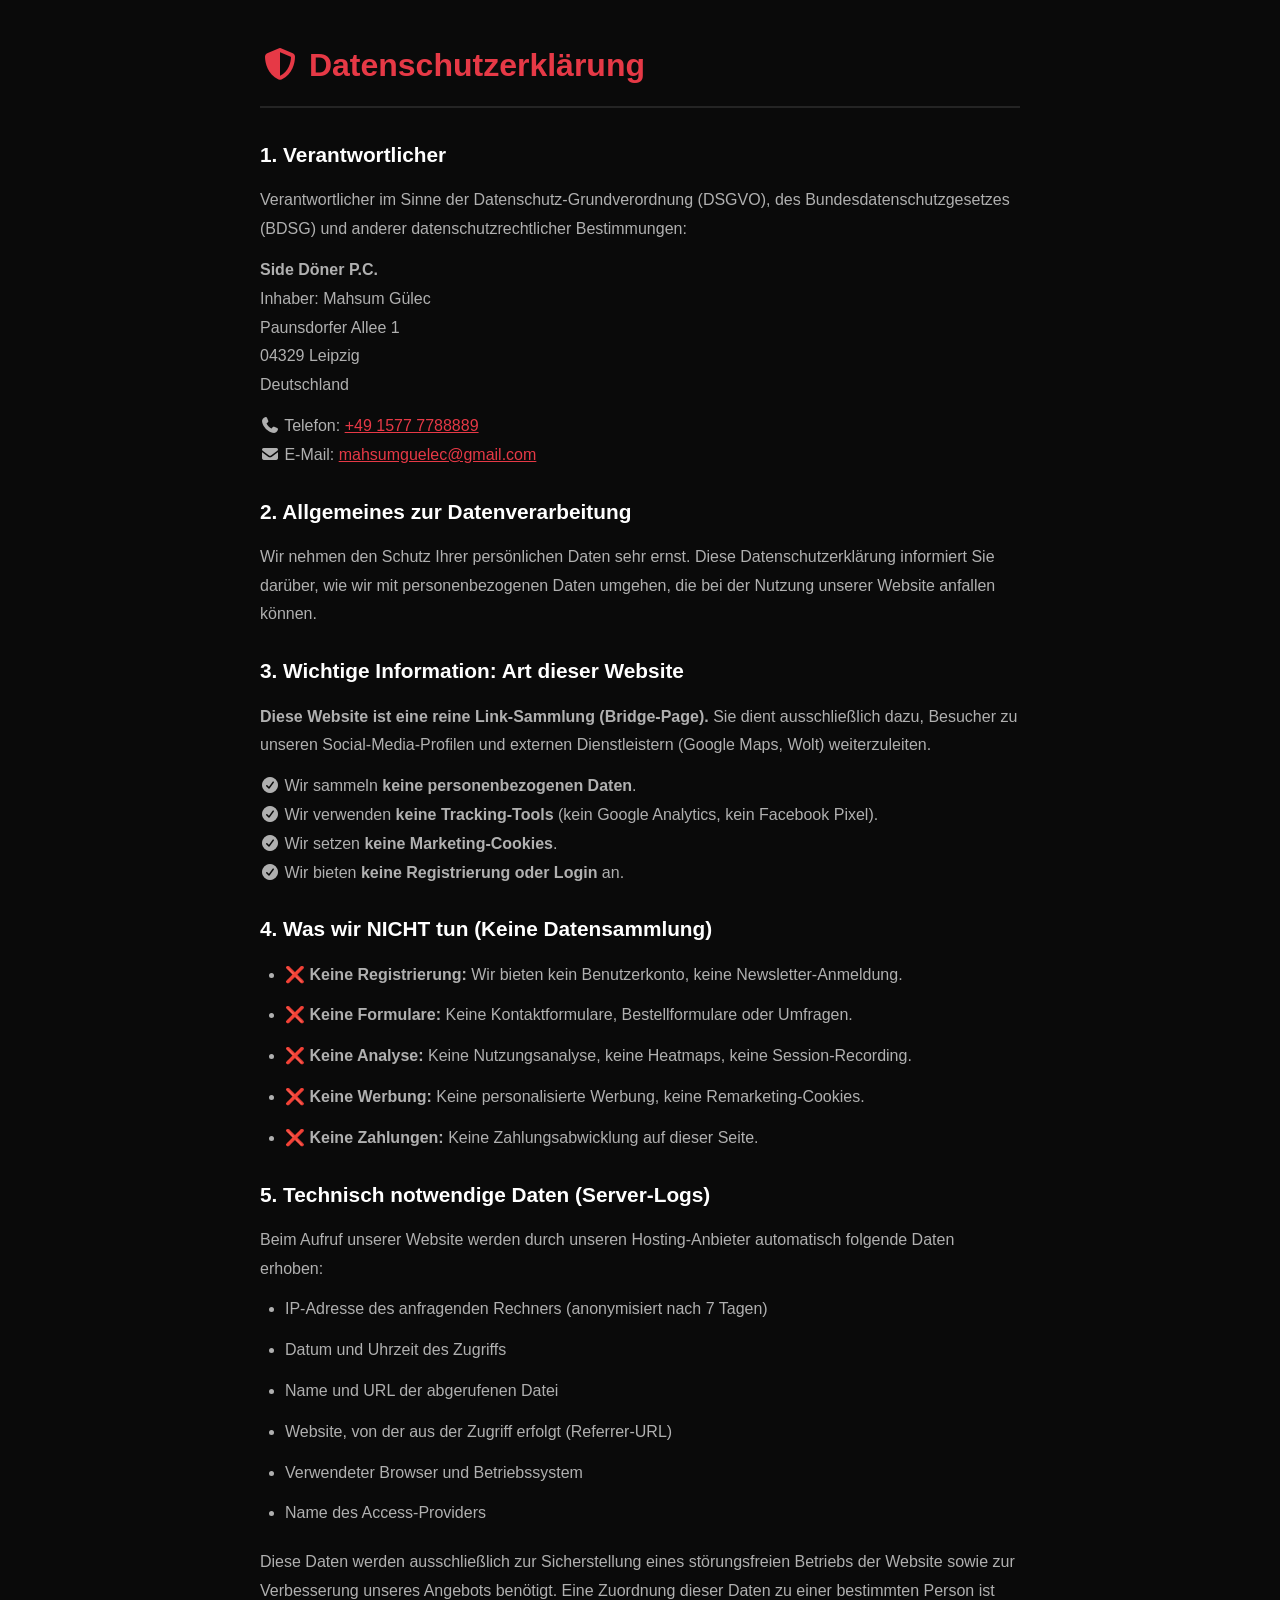
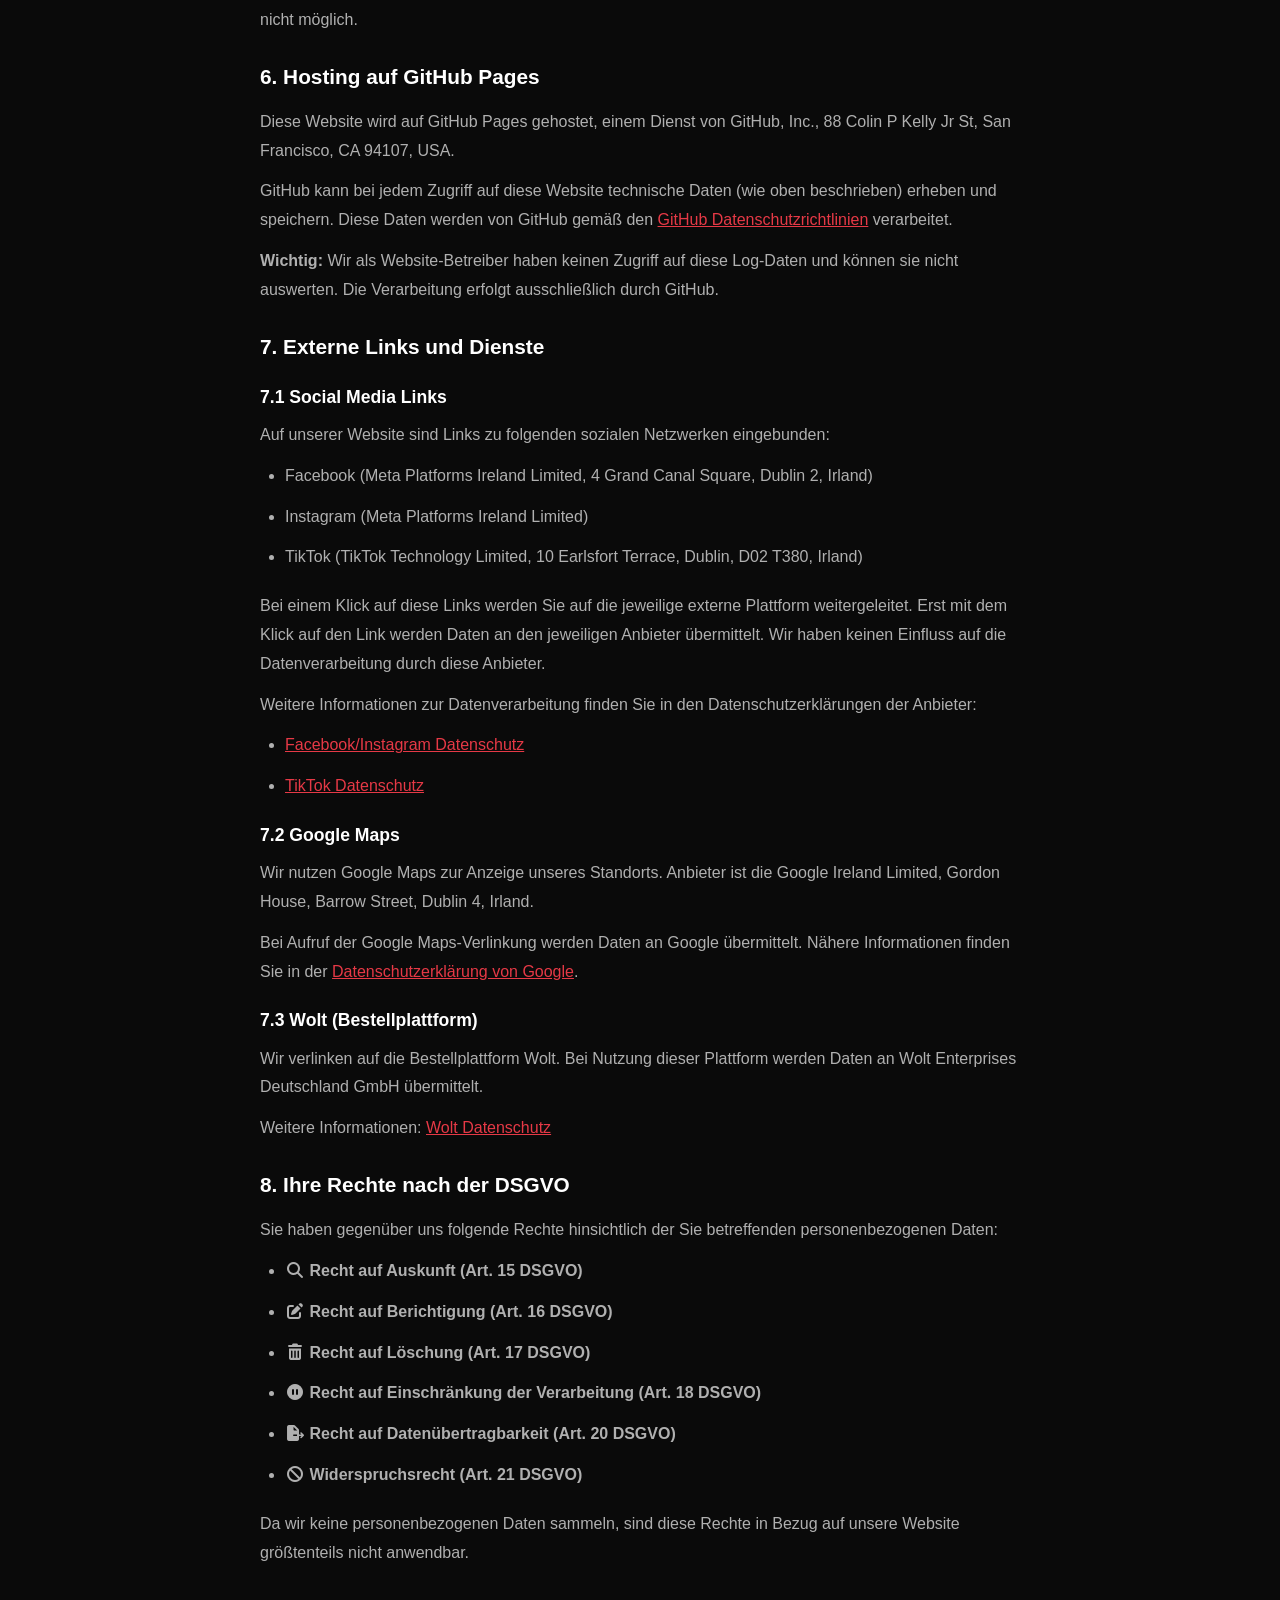
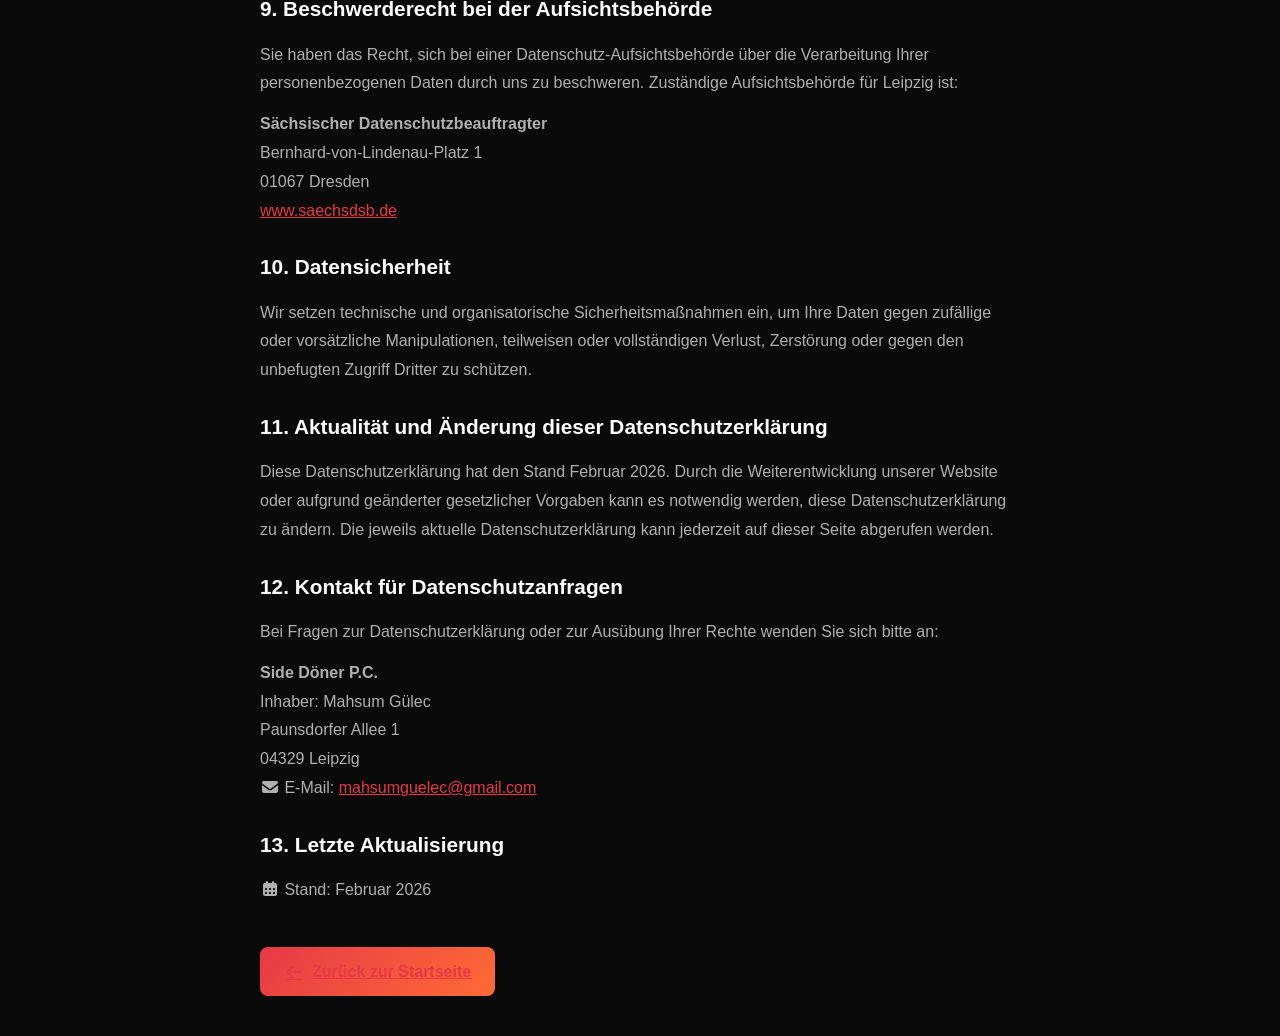
==== commit 16aaebc0: "Update datenschutz.html" ====
--- a/datenschutz.html
+++ b/datenschutz.html
@@ -3,263 +3,180 @@
 <head>
     <meta charset="UTF-8">
     <meta name="viewport" content="width=device-width, initial-scale=1.0">
-    <meta name="description" content="Datenschutzerklärung - Side Döner P.C. Leipzig Paunsdorf">
     <meta name="robots" content="noindex, nofollow">
-    <meta name="theme-color" content="#0a0a0a">
-    
     <title>Datenschutzerklärung | Side Döner P.C.</title>
     
-    <!-- Favicon -->
     <link rel="icon" type="image/x-icon" href="./favicon.ico">
-    <link rel="icon" type="image/svg+xml" href="./favicon.svg">
-    
-    <!-- Font Awesome -->
     <link rel="stylesheet" href="./fontawesome/css/all.min.css">
-    
-    <!-- Stylesheet -->
     <link rel="stylesheet" href="./style.css">
 </head>
-<body>
-    <!-- Header -->
-    <header class="legal-header">
-        <div class="logo-container-small">
-            <img src="./logo.webp" alt="Side Döner Logo" class="logo-small">
-        </div>
-        <h1>Datenschutzerklärung</h1>
-    </header>
-
-    <!-- Main Content -->
-    <main class="legal-content">
-        <div class="container">
-
-            <!-- Einleitung -->
-            <section class="legal-section">
-                <h2>1. Datenschutz auf einen Blick</h2>
-                
-                <h3>Allgemeine Hinweise</h3>
-                <p>
-                    Die folgenden Hinweise geben einen einfachen Überblick darüber, was mit Ihren personenbezogenen Daten passiert, wenn Sie diese Website besuchen. Personenbezogene Daten sind alle Daten, mit denen Sie persönlich identifiziert werden können.
-                </p>
-                
-                <h3>Art der Website</h3>
-                <p>
-                    Diese Website ist eine <strong>reine statische Link-Seite</strong> (sogenannte Bridge-Page). Sie dient ausschließlich der Weiterleitung auf externe Plattformen wie Social-Media-Kanäle und Kartendienstleister.
-                </p>
-                <p>
-                    <strong>Wir verarbeiten selbst keine personenbezogenen Daten aktiv.</strong> Technische Daten werden ausschließlich durch den Hosting-Anbieter im Rahmen des Serverbetriebs verarbeitet.
-                </p>
-            </section>
-
-            <!-- Verantwortlicher -->
-            <section class="legal-section">
-                <h2>2. Verantwortlicher</h2>
-                <p>
-                    Verantwortlicher im Sinne der Datenschutz-Grundverordnung (DSGVO) und anderer nationaler Datenschutzgesetze der Mitgliedsstaaten sowie sonstiger datenschutzrechtlicher Bestimmungen ist:
-                </p>
-                <p class="company-info">
-                    <strong>Side Döner P.C.</strong><br>
-                    Inhaber: Mahsum Gülec<br>
-                    Paunsdorfer Allee 1<br>
-                    04329 Leipzig<br>
-                    Deutschland
-                </p>
-                <p>
-                    <i class="fas fa-phone"></i> Telefon: <a href="tel:+4915777788889">+49 1577 7788889</a><br>
-                    <i class="fas fa-envelope"></i> E-Mail: <a href="mailto:mahsumguelec@gmail.com">mahsumguelec@gmail.com</a>
-                </p>
-            </section>
-
-            <!-- Hosting -->
-            <section class="legal-section">
-                <h2>3. Hosting und technische Datenverarbeitung</h2>
-                
-                <h3>GitHub Pages</h3>
-                <p>
-                    Diese Website wird über <strong>GitHub Pages</strong> betrieben, einen Dienst der:
-                </p>
-                <p>
-                    <strong>GitHub, Inc.</strong><br>
-                    88 Colin P. Kelly Jr. Street<br>
-                    San Francisco, CA 94107<br>
-                    USA
-                </p>
-                
-                <h3>Automatisch erfasste Daten</h3>
-                <p>
-                    Beim Aufruf dieser Website werden automatisch folgende technische Informationen durch den Hosting-Anbieter erfasst und temporär in sogenannten Server-Log-Dateien gespeichert:
-                </p>
-                <ul>
-                    <li>IP-Adresse des zugreifenden Rechners</li>
-                    <li>Datum und Uhrzeit der Anfrage</li>
-                    <li>Name und URL der abgerufenen Datei</li>
-                    <li>Website, von der aus der Zugriff erfolgt (Referrer-URL)</li>
-                    <li>Verwendeter Browser und ggf. das Betriebssystem Ihres Rechners</li>
-                    <li>Name Ihres Access-Providers</li>
-                </ul>
-                
-                <h3>Rechtsgrundlage</h3>
-                <p>
-                    Die Verarbeitung erfolgt auf Grundlage von <strong>Art. 6 Abs. 1 lit. f DSGVO</strong> (berechtigtes Interesse). Unser berechtigtes Interesse liegt in der Bereitstellung, dem sicheren Betrieb und der Fehleranalyse der Website.
-                </p>
-                
-                <h3>Zugriff auf Server-Logs</h3>
-                <p>
-                    Wir als Websitebetreiber haben <strong>keinen direkten Zugriff</strong> auf diese Server-Log-Daten. Die Verarbeitung erfolgt ausschließlich durch GitHub, Inc.
-                </p>
-                
-                <h3>Speicherdauer</h3>
-                <p>
-                    Die Daten werden gelöscht, sobald sie für die Erreichung des Zweckes ihrer Erhebung nicht mehr erforderlich sind. Dies ist in der Regel nach Beendigung der jeweiligen Sitzung der Fall.
-                </p>
-            </section>
-
-            <!-- Drittlandübermittlung -->
-            <section class="legal-section">
-                <h2>4. Übermittlung in Drittländer (USA)</h2>
-                <p>
-                    Der Hosting-Anbieter GitHub, Inc. hat seinen Sitz in den Vereinigten Staaten von Amerika (USA). Eine Übermittlung personenbezogener Daten in die USA kann daher <strong>nicht ausgeschlossen werden</strong>.
-                </p>
-                
-                <h3>Rechtsgrundlage für die Übermittlung</h3>
-                <p>
-                    GitHub stützt sich auf das <strong>EU-US Data Privacy Framework</strong> sowie auf <strong>Standardvertragsklauseln der Europäischen Kommission</strong> (Standard Contractual Clauses, SCC) gemäß Art. 46 DSGVO.
-                </p>
-                <p>
-                    Weitere Informationen:<br>
-                    <a href="https://docs.github.com/en/site-policy/privacy-policies/github-privacy-statement" target="_blank" rel="noopener noreferrer">GitHub Privacy Statement</a><br>
-                    <a href="https://commission.europa.eu/law/law-topic/data-protection/international-dimension-data-protection_en" target="_blank" rel="noopener noreferrer">EU-Kommission: Data transfers</a>
-                </p>
-            </section>
-
-            <!-- Externe Links -->
-            <section class="legal-section">
-                <h2>5. Externe Links und Drittanbieter</h2>
-                <p>
-                    Diese Website enthält ausschließlich <strong>statische Links</strong> zu folgenden externen Plattformen:
-                </p>
-                <ul>
-                    <li><strong>Facebook</strong> (Meta Platforms Ireland Limited)</li>
-                    <li><strong>Instagram</strong> (Meta Platforms Ireland Limited)</li>
-                    <li><strong>TikTok</strong> (TikTok Technology Limited / ByteDance)</li>
-                    <li><strong>Google Maps</strong> (Google Ireland Limited)</li>
-                    <li><strong>Wolt</strong> (Wolt Enterprises Deutschland GmbH)</li>
-                </ul>
-                
-                <h3>Wichtig</h3>
-                <p>
-                    Es handelt sich um <strong>reine Textlinks</strong>, nicht um eingebettete Inhalte. Eine Datenübertragung an diese Drittanbieter erfolgt <strong>erst dann</strong>, wenn Sie aktiv auf einen dieser Links klicken und die entsprechende externe Website aufrufen.
-                </p>
-                <p>
-                    Wir haben <strong>keinen Einfluss</strong> auf die Datenverarbeitung durch diese Drittanbieter. Es gelten die jeweiligen Datenschutzbestimmungen der verlinkten Plattformen.
-                </p>
-                
-                <h3>Datenschutzerklärungen der Drittanbieter</h3>
-                <ul>
-                    <li><a href="https://www.facebook.com/privacy/policy/" target="_blank" rel="noopener noreferrer">Facebook / Instagram Datenschutz</a></li>
-                    <li><a href="https://www.tiktok.com/legal/page/eea/privacy-policy/" target="_blank" rel="noopener noreferrer">TikTok Datenschutz</a></li>
-                    <li><a href="https://policies.google.com/privacy" target="_blank" rel="noopener noreferrer">Google Datenschutz</a></li>
-                    <li><a href="https://wolt.com/de/deu/privacy" target="_blank" rel="noopener noreferrer">Wolt Datenschutz</a></li>
-                </ul>
-            </section>
-
-            <!-- Cookies und Tracking -->
-            <section class="legal-section">
-                <h2>6. Cookies und Tracking</h2>
-                <p>
-                    Diese Website verwendet <strong>keine Analyse-Tools</strong>, <strong>keine Marketing-Cookies</strong> und <strong>kein Tracking</strong>.
-                </p>
-                <p>
-                    Es werden ausschließlich technisch notwendige Cookies gesetzt, die für den Betrieb der Website erforderlich sind (z. B. Session-Cookies). Diese werden automatisch gelöscht, sobald Sie Ihren Browser schließen.
-                </p>
-                <p>
-                    Rechtsgrundlage: <strong>Art. 6 Abs. 1 lit. f DSGVO</strong> (berechtigtes Interesse am technischen Betrieb).
-                </p>
-            </section>
-
-            <!-- Rechte der betroffenen Person -->
-            <section class="legal-section">
-                <h2>7. Ihre Rechte als betroffene Person</h2>
-                <p>
-                    Sie haben gegenüber uns folgende Rechte hinsichtlich der Sie betreffenden personenbezogenen Daten:
-                </p>
-                <ul>
-                    <li><strong>Recht auf Auskunft</strong> (Art. 15 DSGVO)</li>
-                    <li><strong>Recht auf Berichtigung</strong> (Art. 16 DSGVO)</li>
-                    <li><strong>Recht auf Löschung</strong> (Art. 17 DSGVO)</li>
-                    <li><strong>Recht auf Einschränkung der Verarbeitung</strong> (Art. 18 DSGVO)</li>
-                    <li><strong>Recht auf Datenübertragbarkeit</strong> (Art. 20 DSGVO)</li>
-                    <li><strong>Widerspruchsrecht</strong> (Art. 21 DSGVO)</li>
-                </ul>
-                <p>
-                    Zur Ausübung Ihrer Rechte wenden Sie sich bitte an die oben angegebenen Kontaktdaten.
-                </p>
-            </section>
-
-            <!-- Beschwerderecht -->
-            <section class="legal-section">
-                <h2>8. Beschwerderecht bei der Aufsichtsbehörde</h2>
-                <p>
-                    Sie haben das Recht, sich bei einer Datenschutz-Aufsichtsbehörde über die Verarbeitung Ihrer personenbezogenen Daten durch uns zu beschweren.
-                </p>
-                <p>
-                    <strong>Zuständige Aufsichtsbehörde:</strong>
-                </p>
-                <p>
-                    Sächsischer Datenschutz- und Transparenzbeauftragter<br>
-                    Bernhard-von-Lindenau-Platz 1<br>
-                    01067 Dresden<br>
-                    Deutschland
-                </p>
-                <p>
-                    Telefon: +49 351 85471 101<br>
-                    E-Mail: <a href="mailto:saechsdsb@slt.sachsen.de">saechsdsb@slt.sachsen.de</a><br>
-                    Website: <a href="https://www.saechsdsb.de" target="_blank" rel="noopener noreferrer">www.saechsdsb.de</a>
-                </p>
-            </section>
-
-            <!-- Datensicherheit -->
-            <section class="legal-section">
-                <h2>9. Datensicherheit</h2>
-                <p>
-                    Wir treffen nach Maßgabe von Art. 32 DSGVO unter Berücksichtigung des Stands der Technik, der Implementierungskosten und der Art, des Umfangs, der Umstände und der Zwecke der Verarbeitung sowie der unterschiedlichen Eintrittswahrscheinlichkeit und Schwere des Risikos für die Rechte und Freiheiten natürlicher Personen, geeignete technische und organisatorische Maßnahmen, um ein dem Risiko angemessenes Schutzniveau zu gewährleisten.
-                </p>
-                <p>
-                    Diese Website wird ausschließlich über <strong>HTTPS</strong> (verschlüsselte Verbindung) bereitgestellt.
-                </p>
-            </section>
-
-            <!-- Aktualität -->
-            <section class="legal-section">
-                <h2>10. Aktualität und Änderung dieser Datenschutzerklärung</h2>
-                <p>
-                    Diese Datenschutzerklärung ist aktuell gültig und hat den Stand <strong>Februar 2026</strong>.
-                </p>
-                <p>
-                    Durch die Weiterentwicklung unserer Website und Angebote oder aufgrund geänderter gesetzlicher beziehungsweise behördlicher Vorgaben kann es notwendig werden, diese Datenschutzerklärung zu ändern. Die jeweils aktuelle Datenschutzerklärung kann jederzeit auf der Website unter <a href="./datenschutz.html">https://sidedoner.github.io/datenschutz.html</a> von Ihnen abgerufen und ausgedruckt werden.
-                </p>
-            </section>
-
-            <!-- Stand -->
-            <section class="legal-section">
-                <p class="legal-date">
-                    <strong>Stand:</strong> Februar 2026
-                </p>
-            </section>
-
-        </div>
+<body class="no-notice">
+    <main class="legal-page">
+        <h1><i class="fas fa-shield-alt"></i> Datenschutzerklärung</h1>
+        
+        <h2>1. Verantwortlicher</h2>
+        <p>
+            Verantwortlicher im Sinne der Datenschutz-Grundverordnung (DSGVO), des Bundesdatenschutzgesetzes (BDSG) und anderer datenschutzrechtlicher Bestimmungen:
+        </p>
+        <p>
+            <strong>Side Döner P.C.</strong><br>
+            Inhaber: Mahsum Gülec<br>
+            Paunsdorfer Allee 1<br>
+            04329 Leipzig<br>
+            Deutschland
+        </p>
+        <p>
+            <i class="fas fa-phone"></i> Telefon: <a href="tel:+4915777788889">+49 1577 7788889</a><br>
+            <i class="fas fa-envelope"></i> E-Mail: <a href="mailto:mahsumguelec@gmail.com">mahsumguelec@gmail.com</a>
+        </p>
+        
+        <h2>2. Allgemeines zur Datenverarbeitung</h2>
+        <p>
+            Wir nehmen den Schutz Ihrer persönlichen Daten sehr ernst. Diese Datenschutzerklärung informiert Sie darüber, wie wir mit personenbezogenen Daten umgehen, die bei der Nutzung unserer Website anfallen können.
+        </p>
+        
+        <h2>3. Wichtige Information: Art dieser Website</h2>
+        <p>
+            <strong>Diese Website ist eine reine Link-Sammlung (Bridge-Page).</strong> Sie dient ausschließlich dazu, Besucher zu unseren Social-Media-Profilen und externen Dienstleistern (Google Maps, Wolt) weiterzuleiten.
+        </p>
+        <p>
+            <i class="fas fa-check-circle"></i> Wir sammeln <strong>keine personenbezogenen Daten</strong>.<br>
+            <i class="fas fa-check-circle"></i> Wir verwenden <strong>keine Tracking-Tools</strong> (kein Google Analytics, kein Facebook Pixel).<br>
+            <i class="fas fa-check-circle"></i> Wir setzen <strong>keine Marketing-Cookies</strong>.<br>
+            <i class="fas fa-check-circle"></i> Wir bieten <strong>keine Registrierung oder Login</strong> an.
+        </p>
+        
+        <h2>4. Was wir NICHT tun (Keine Datensammlung)</h2>
+        <ul>
+            <li>❌ <strong>Keine Registrierung:</strong> Wir bieten kein Benutzerkonto, keine Newsletter-Anmeldung.</li>
+            <li>❌ <strong>Keine Formulare:</strong> Keine Kontaktformulare, Bestellformulare oder Umfragen.</li>
+            <li>❌ <strong>Keine Analyse:</strong> Keine Nutzungsanalyse, keine Heatmaps, keine Session-Recording.</li>
+            <li>❌ <strong>Keine Werbung:</strong> Keine personalisierte Werbung, keine Remarketing-Cookies.</li>
+            <li>❌ <strong>Keine Zahlungen:</strong> Keine Zahlungsabwicklung auf dieser Seite.</li>
+        </ul>
+        
+        <h2>5. Technisch notwendige Daten (Server-Logs)</h2>
+        <p>
+            Beim Aufruf unserer Website werden durch unseren Hosting-Anbieter automatisch folgende Daten erhoben:
+        </p>
+        <ul>
+            <li>IP-Adresse des anfragenden Rechners (anonymisiert nach 7 Tagen)</li>
+            <li>Datum und Uhrzeit des Zugriffs</li>
+            <li>Name und URL der abgerufenen Datei</li>
+            <li>Website, von der aus der Zugriff erfolgt (Referrer-URL)</li>
+            <li>Verwendeter Browser und Betriebssystem</li>
+            <li>Name des Access-Providers</li>
+        </ul>
+        <p>
+            Diese Daten werden ausschließlich zur Sicherstellung eines störungsfreien Betriebs der Website sowie zur Verbesserung unseres Angebots benötigt. Eine Zuordnung dieser Daten zu einer bestimmten Person ist nicht möglich.
+        </p>
+        
+        <h2>6. Hosting auf GitHub Pages</h2>
+        <p>
+            Diese Website wird auf GitHub Pages gehostet, einem Dienst von GitHub, Inc., 88 Colin P Kelly Jr St, San Francisco, CA 94107, USA.
+        </p>
+        <p>
+            GitHub kann bei jedem Zugriff auf diese Website technische Daten (wie oben beschrieben) erheben und speichern. Diese Daten werden von GitHub gemäß den <a href="https://docs.github.com/en/github/site-policy/github-privacy-statement" target="_blank" rel="noopener noreferrer">GitHub Datenschutzrichtlinien</a> verarbeitet.
+        </p>
+        <p>
+            <strong>Wichtig:</strong> Wir als Website-Betreiber haben keinen Zugriff auf diese Log-Daten und können sie nicht auswerten. Die Verarbeitung erfolgt ausschließlich durch GitHub.
+        </p>
+        
+        <h2>7. Externe Links und Dienste</h2>
+        
+        <h3>7.1 Social Media Links</h3>
+        <p>
+            Auf unserer Website sind Links zu folgenden sozialen Netzwerken eingebunden:
+        </p>
+        <ul>
+            <li>Facebook (Meta Platforms Ireland Limited, 4 Grand Canal Square, Dublin 2, Irland)</li>
+            <li>Instagram (Meta Platforms Ireland Limited)</li>
+            <li>TikTok (TikTok Technology Limited, 10 Earlsfort Terrace, Dublin, D02 T380, Irland)</li>
+        </ul>
+        <p>
+            Bei einem Klick auf diese Links werden Sie auf die jeweilige externe Plattform weitergeleitet. Erst mit dem Klick auf den Link werden Daten an den jeweiligen Anbieter übermittelt. Wir haben keinen Einfluss auf die Datenverarbeitung durch diese Anbieter.
+        </p>
+        <p>
+            Weitere Informationen zur Datenverarbeitung finden Sie in den Datenschutzerklärungen der Anbieter:
+        </p>
+        <ul>
+            <li><a href="https://www.facebook.com/privacy/policy" target="_blank" rel="noopener noreferrer">Facebook/Instagram Datenschutz</a></li>
+            <li><a href="https://www.tiktok.com/legal/privacy-policy-eea" target="_blank" rel="noopener noreferrer">TikTok Datenschutz</a></li>
+        </ul>
+        
+        <h3>7.2 Google Maps</h3>
+        <p>
+            Wir nutzen Google Maps zur Anzeige unseres Standorts. Anbieter ist die Google Ireland Limited, Gordon House, Barrow Street, Dublin 4, Irland.
+        </p>
+        <p>
+            Bei Aufruf der Google Maps-Verlinkung werden Daten an Google übermittelt. Nähere Informationen finden Sie in der <a href="https://policies.google.com/privacy" target="_blank" rel="noopener noreferrer">Datenschutzerklärung von Google</a>.
+        </p>
+        
+        <h3>7.3 Wolt (Bestellplattform)</h3>
+        <p>
+            Wir verlinken auf die Bestellplattform Wolt. Bei Nutzung dieser Plattform werden Daten an Wolt Enterprises Deutschland GmbH übermittelt.
+        </p>
+        <p>
+            Weitere Informationen: <a href="https://wolt.com/de/legal/privacy" target="_blank" rel="noopener noreferrer">Wolt Datenschutz</a>
+        </p>
+        
+        <h2>8. Ihre Rechte nach der DSGVO</h2>
+        <p>
+            Sie haben gegenüber uns folgende Rechte hinsichtlich der Sie betreffenden personenbezogenen Daten:
+        </p>
+        <ul>
+            <li><i class="fas fa-search"></i> <strong>Recht auf Auskunft (Art. 15 DSGVO)</strong></li>
+            <li><i class="fas fa-edit"></i> <strong>Recht auf Berichtigung (Art. 16 DSGVO)</strong></li>
+            <li><i class="fas fa-trash-alt"></i> <strong>Recht auf Löschung (Art. 17 DSGVO)</strong></li>
+            <li><i class="fas fa-pause-circle"></i> <strong>Recht auf Einschränkung der Verarbeitung (Art. 18 DSGVO)</strong></li>
+            <li><i class="fas fa-file-export"></i> <strong>Recht auf Datenübertragbarkeit (Art. 20 DSGVO)</strong></li>
+            <li><i class="fas fa-ban"></i> <strong>Widerspruchsrecht (Art. 21 DSGVO)</strong></li>
+        </ul>
+        <p>
+            Da wir keine personenbezogenen Daten sammeln, sind diese Rechte in Bezug auf unsere Website größtenteils nicht anwendbar.
+        </p>
+        
+        <h2>9. Beschwerderecht bei der Aufsichtsbehörde</h2>
+        <p>
+            Sie haben das Recht, sich bei einer Datenschutz-Aufsichtsbehörde über die Verarbeitung Ihrer personenbezogenen Daten durch uns zu beschweren. Zuständige Aufsichtsbehörde für Leipzig ist:
+        </p>
+        <p>
+            <strong>Sächsischer Datenschutzbeauftragter</strong><br>
+            Bernhard-von-Lindenau-Platz 1<br>
+            01067 Dresden<br>
+            <a href="https://www.saechsdsb.de" target="_blank" rel="noopener noreferrer">www.saechsdsb.de</a>
+        </p>
+        
+        <h2>10. Datensicherheit</h2>
+        <p>
+            Wir setzen technische und organisatorische Sicherheitsmaßnahmen ein, um Ihre Daten gegen zufällige oder vorsätzliche Manipulationen, teilweisen oder vollständigen Verlust, Zerstörung oder gegen den unbefugten Zugriff Dritter zu schützen.
+        </p>
+        
+        <h2>11. Aktualität und Änderung dieser Datenschutzerklärung</h2>
+        <p>
+            Diese Datenschutzerklärung hat den Stand Februar 2026. Durch die Weiterentwicklung unserer Website oder aufgrund geänderter gesetzlicher Vorgaben kann es notwendig werden, diese Datenschutzerklärung zu ändern. Die jeweils aktuelle Datenschutzerklärung kann jederzeit auf dieser Seite abgerufen werden.
+        </p>
+        
+        <h2>12. Kontakt für Datenschutzanfragen</h2>
+        <p>
+            Bei Fragen zur Datenschutzerklärung oder zur Ausübung Ihrer Rechte wenden Sie sich bitte an:
+        </p>
+        <p>
+            <strong>Side Döner P.C.</strong><br>
+            Inhaber: Mahsum Gülec<br>
+            Paunsdorfer Allee 1<br>
+            04329 Leipzig<br>
+            <i class="fas fa-envelope"></i> E-Mail: <a href="mailto:mahsumguelec@gmail.com">mahsumguelec@gmail.com</a>
+        </p>
+        
+        <h2>13. Letzte Aktualisierung</h2>
+        <p>
+            <i class="fas fa-calendar-alt"></i> Stand: Februar 2026
+        </p>
+        
+        <a href="./index.html" class="back-link">
+            <i class="fas fa-arrow-left"></i> Zurück zur Startseite
+        </a>
     </main>
-
-    <!-- Footer -->
-    <footer>
-        <nav class="legal-nav">
-            <a href="./index.html">
-                <i class="fas fa-home"></i> Startseite
-            </a>
-            <span class="separator">|</span>
-            <a href="./impressum.html">Impressum</a>
-        </nav>
-        <p class="watermark">© 2026 Side Döner P.C. Alle Rechte vorbehalten.</p>
-    </footer>
-
 </body>
 </html>
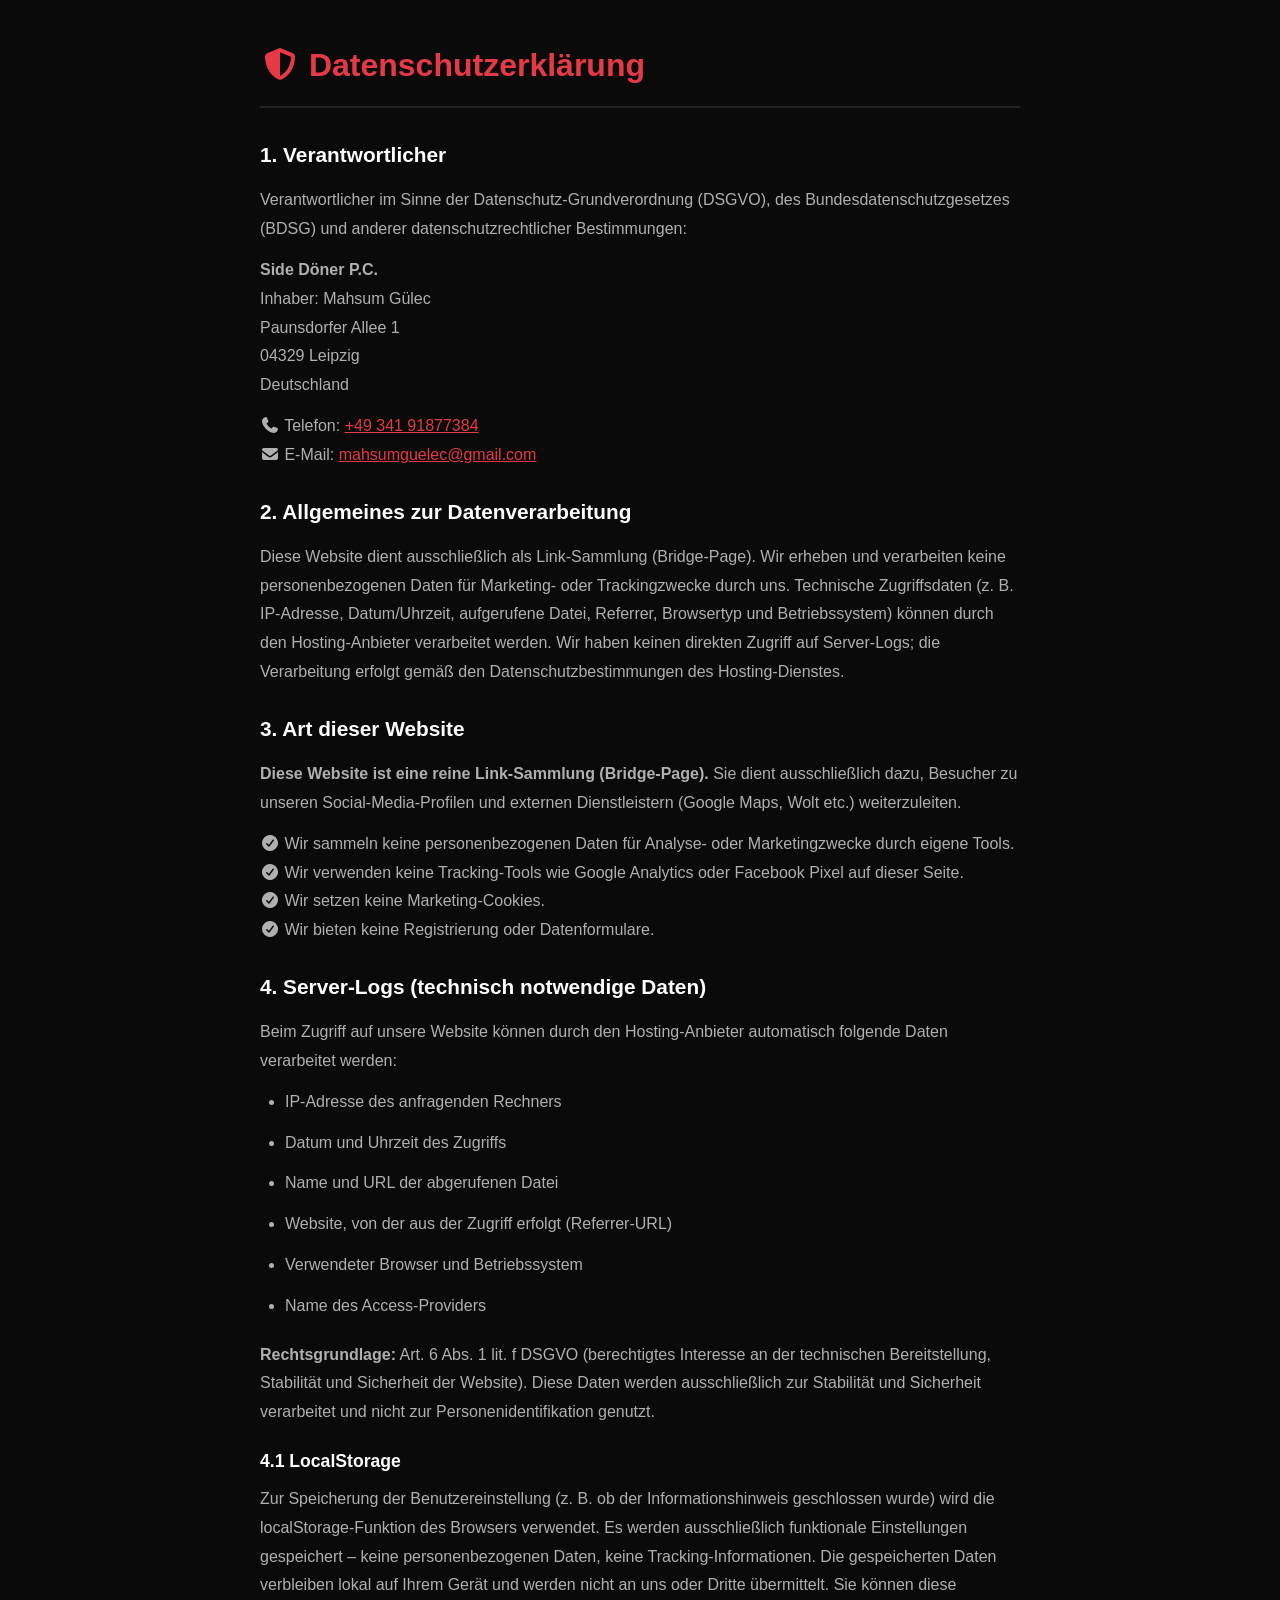
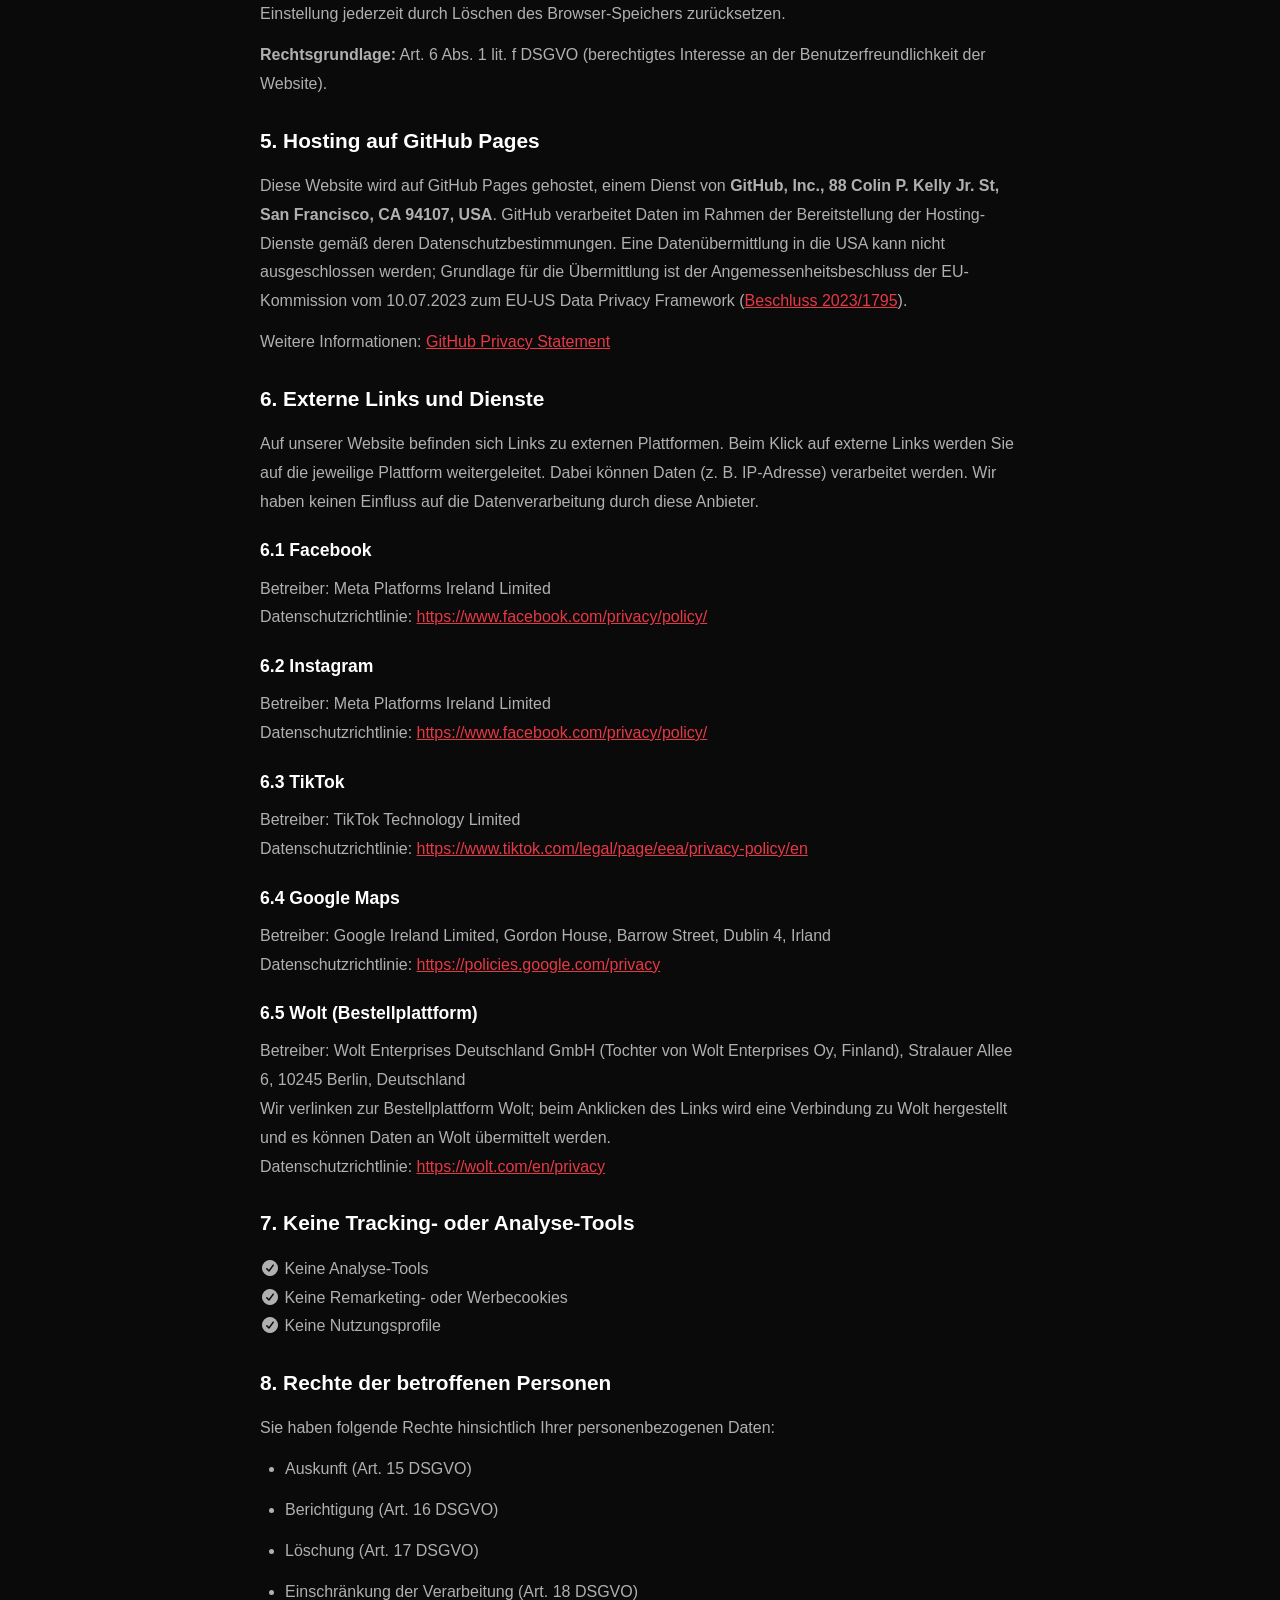
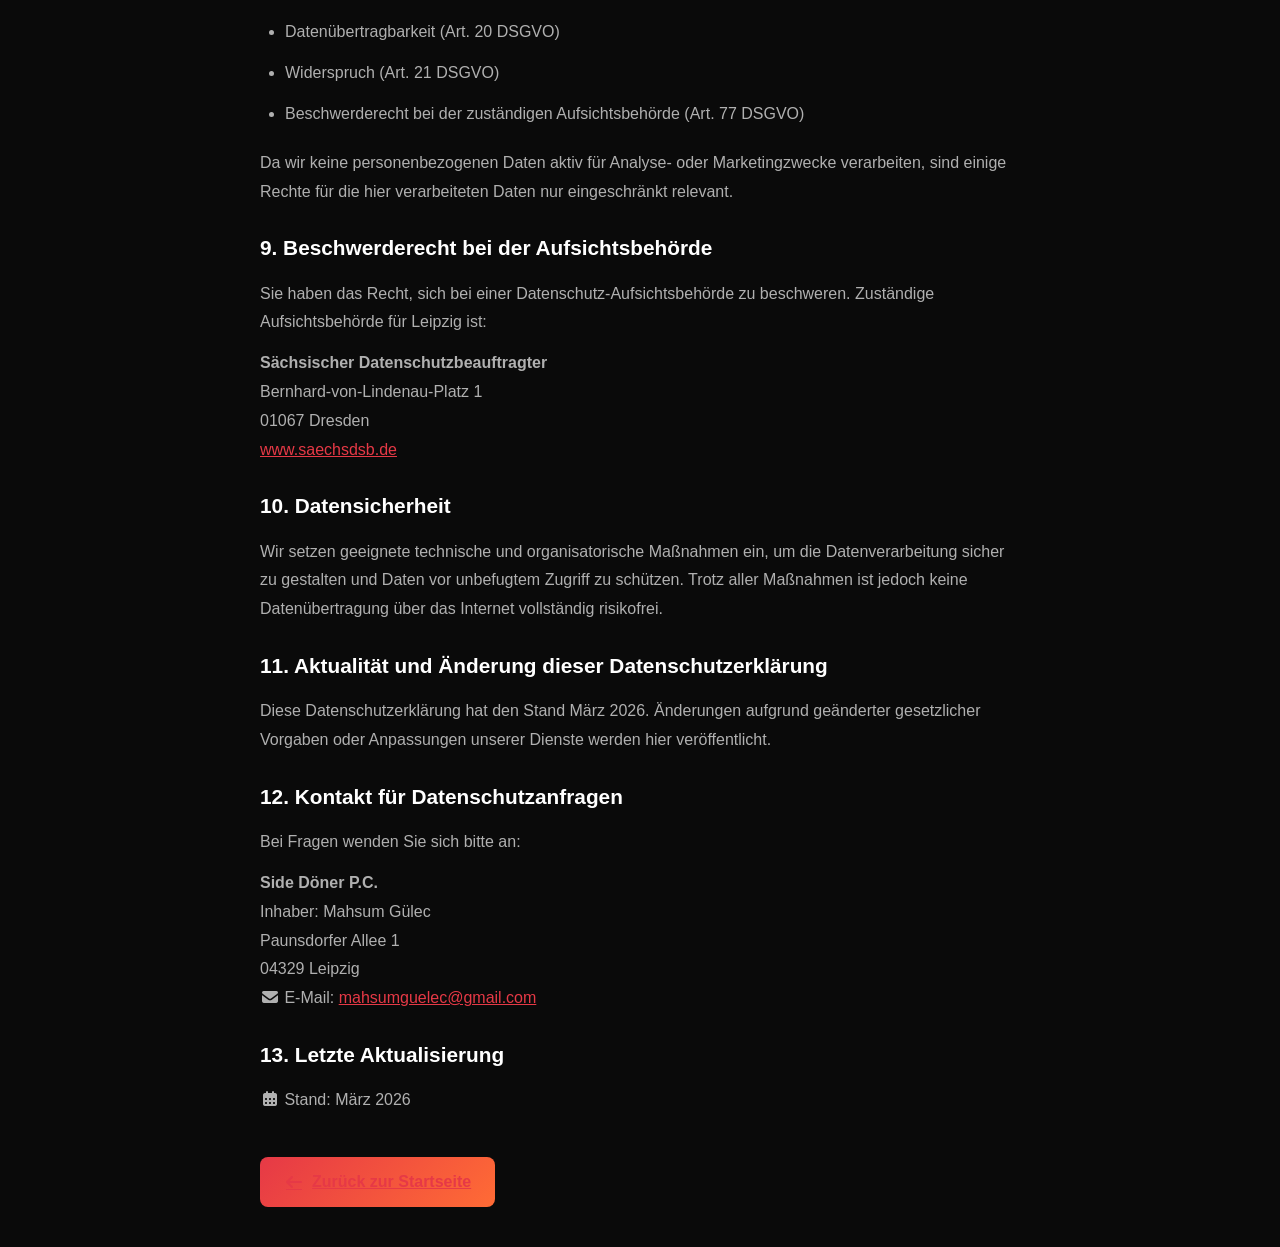
==== commit 965c2a5e: "Update datenschutz.html" ====
--- a/datenschutz.html
+++ b/datenschutz.html
@@ -12,7 +12,7 @@
 </head>
 <body class="no-notice">
     <main class="legal-page">
-        <h1><i class="fas fa-shield-alt"></i> Datenschutzerklärung</h1>
+        <h1><i class="fas fa-shield-alt" aria-hidden="true"></i> Datenschutzerklärung</h1>
         
         <h2>1. Verantwortlicher</h2>
         <p>
@@ -26,41 +26,32 @@
             Deutschland
         </p>
         <p>
-            <i class="fas fa-phone"></i> Telefon: <a href="tel:+4915777788889">+49 1577 7788889</a><br>
-            <i class="fas fa-envelope"></i> E-Mail: <a href="mailto:mahsumguelec@gmail.com">mahsumguelec@gmail.com</a>
+            <i class="fas fa-phone" aria-hidden="true"></i> Telefon: <a href="tel:+4934191877384">+49 341 91877384</a><br>
+            <i class="fas fa-envelope" aria-hidden="true"></i> E-Mail: <a href="mailto:mahsumguelec@gmail.com">mahsumguelec@gmail.com</a>
         </p>
         
         <h2>2. Allgemeines zur Datenverarbeitung</h2>
         <p>
-            Wir nehmen den Schutz Ihrer persönlichen Daten sehr ernst. Diese Datenschutzerklärung informiert Sie darüber, wie wir mit personenbezogenen Daten umgehen, die bei der Nutzung unserer Website anfallen können.
+            Diese Website dient ausschließlich als Link-Sammlung (Bridge-Page). Wir erheben und verarbeiten keine personenbezogenen Daten für Marketing- oder Trackingzwecke durch uns. Technische Zugriffsdaten (z. B. IP-Adresse, Datum/Uhrzeit, aufgerufene Datei, Referrer, Browsertyp und Betriebssystem) können durch den Hosting-Anbieter verarbeitet werden. Wir haben keinen direkten Zugriff auf Server-Logs; die Verarbeitung erfolgt gemäß den Datenschutzbestimmungen des Hosting-Dienstes.
         </p>
         
-        <h2>3. Wichtige Information: Art dieser Website</h2>
+        <h2>3. Art dieser Website</h2>
         <p>
-            <strong>Diese Website ist eine reine Link-Sammlung (Bridge-Page).</strong> Sie dient ausschließlich dazu, Besucher zu unseren Social-Media-Profilen und externen Dienstleistern (Google Maps, Wolt) weiterzuleiten.
+            <strong>Diese Website ist eine reine Link-Sammlung (Bridge-Page).</strong> Sie dient ausschließlich dazu, Besucher zu unseren Social-Media-Profilen und externen Dienstleistern (Google Maps, Wolt etc.) weiterzuleiten.
         </p>
         <p>
-            <i class="fas fa-check-circle"></i> Wir sammeln <strong>keine personenbezogenen Daten</strong>.<br>
-            <i class="fas fa-check-circle"></i> Wir verwenden <strong>keine Tracking-Tools</strong> (kein Google Analytics, kein Facebook Pixel).<br>
-            <i class="fas fa-check-circle"></i> Wir setzen <strong>keine Marketing-Cookies</strong>.<br>
-            <i class="fas fa-check-circle"></i> Wir bieten <strong>keine Registrierung oder Login</strong> an.
+            <i class="fas fa-check-circle" aria-hidden="true"></i> Wir sammeln keine personenbezogenen Daten für Analyse- oder Marketingzwecke durch eigene Tools.<br>
+            <i class="fas fa-check-circle" aria-hidden="true"></i> Wir verwenden keine Tracking-Tools wie Google Analytics oder Facebook Pixel auf dieser Seite.<br>
+            <i class="fas fa-check-circle" aria-hidden="true"></i> Wir setzen keine Marketing-Cookies.<br>
+            <i class="fas fa-check-circle" aria-hidden="true"></i> Wir bieten keine Registrierung oder Datenformulare.
         </p>
         
-        <h2>4. Was wir NICHT tun (Keine Datensammlung)</h2>
-        <ul>
-            <li>❌ <strong>Keine Registrierung:</strong> Wir bieten kein Benutzerkonto, keine Newsletter-Anmeldung.</li>
-            <li>❌ <strong>Keine Formulare:</strong> Keine Kontaktformulare, Bestellformulare oder Umfragen.</li>
-            <li>❌ <strong>Keine Analyse:</strong> Keine Nutzungsanalyse, keine Heatmaps, keine Session-Recording.</li>
-            <li>❌ <strong>Keine Werbung:</strong> Keine personalisierte Werbung, keine Remarketing-Cookies.</li>
-            <li>❌ <strong>Keine Zahlungen:</strong> Keine Zahlungsabwicklung auf dieser Seite.</li>
-        </ul>
-        
-        <h2>5. Technisch notwendige Daten (Server-Logs)</h2>
+        <h2>4. Server-Logs (technisch notwendige Daten)</h2>
         <p>
-            Beim Aufruf unserer Website werden durch unseren Hosting-Anbieter automatisch folgende Daten erhoben:
+            Beim Zugriff auf unsere Website können durch den Hosting-Anbieter automatisch folgende Daten verarbeitet werden:
         </p>
         <ul>
-            <li>IP-Adresse des anfragenden Rechners (anonymisiert nach 7 Tagen)</li>
+            <li>IP-Adresse des anfragenden Rechners</li>
             <li>Datum und Uhrzeit des Zugriffs</li>
             <li>Name und URL der abgerufenen Datei</li>
             <li>Website, von der aus der Zugriff erfolgt (Referrer-URL)</li>
@@ -68,77 +59,88 @@
             <li>Name des Access-Providers</li>
         </ul>
         <p>
-            Diese Daten werden ausschließlich zur Sicherstellung eines störungsfreien Betriebs der Website sowie zur Verbesserung unseres Angebots benötigt. Eine Zuordnung dieser Daten zu einer bestimmten Person ist nicht möglich.
+            <strong>Rechtsgrundlage:</strong> Art. 6 Abs. 1 lit. f DSGVO (berechtigtes Interesse an der technischen Bereitstellung, Stabilität und Sicherheit der Website). Diese Daten werden ausschließlich zur Stabilität und Sicherheit verarbeitet und nicht zur Personenidentifikation genutzt.
         </p>
         
-        <h2>6. Hosting auf GitHub Pages</h2>
+        <h3>4.1 LocalStorage</h3>
         <p>
-            Diese Website wird auf GitHub Pages gehostet, einem Dienst von GitHub, Inc., 88 Colin P Kelly Jr St, San Francisco, CA 94107, USA.
+            Zur Speicherung der Benutzereinstellung (z. B. ob der Informationshinweis geschlossen wurde) wird die localStorage-Funktion des Browsers verwendet. Es werden ausschließlich funktionale Einstellungen gespeichert – keine personenbezogenen Daten, keine Tracking-Informationen. Die gespeicherten Daten verbleiben lokal auf Ihrem Gerät und werden nicht an uns oder Dritte übermittelt. Sie können diese Einstellung jederzeit durch Löschen des Browser-Speichers zurücksetzen.
         </p>
         <p>
-            GitHub kann bei jedem Zugriff auf diese Website technische Daten (wie oben beschrieben) erheben und speichern. Diese Daten werden von GitHub gemäß den <a href="https://docs.github.com/en/github/site-policy/github-privacy-statement" target="_blank" rel="noopener noreferrer">GitHub Datenschutzrichtlinien</a> verarbeitet.
+            <strong>Rechtsgrundlage:</strong> Art. 6 Abs. 1 lit. f DSGVO (berechtigtes Interesse an der Benutzerfreundlichkeit der Website).
+        </p>
+        
+        <h2>5. Hosting auf GitHub Pages</h2>
+        <p>
+            Diese Website wird auf GitHub Pages gehostet, einem Dienst von <strong>GitHub, Inc., 88 Colin P. Kelly Jr. St, San Francisco, CA 94107, USA</strong>. GitHub verarbeitet Daten im Rahmen der Bereitstellung der Hosting-Dienste gemäß deren Datenschutzbestimmungen. Eine Datenübermittlung in die USA kann nicht ausgeschlossen werden; Grundlage für die Übermittlung ist der Angemessenheitsbeschluss der EU-Kommission vom 10.07.2023 zum EU-US Data Privacy Framework (<a href="https://eur-lex.europa.eu/eli/dec_impl/2023/1795/oj" target="_blank" rel="noopener noreferrer">Beschluss 2023/1795</a>).
         </p>
         <p>
-            <strong>Wichtig:</strong> Wir als Website-Betreiber haben keinen Zugriff auf diese Log-Daten und können sie nicht auswerten. Die Verarbeitung erfolgt ausschließlich durch GitHub.
+            Weitere Informationen: <a href="https://docs.github.com/en/site-policy/privacy-policies/github-privacy-statement" target="_blank" rel="noopener noreferrer">GitHub Privacy Statement</a>
         </p>
         
-        <h2>7. Externe Links und Dienste</h2>
+        <h2>6. Externe Links und Dienste</h2>
+        <p>
+            Auf unserer Website befinden sich Links zu externen Plattformen. Beim Klick auf externe Links werden Sie auf die jeweilige Plattform weitergeleitet. Dabei können Daten (z. B. IP-Adresse) verarbeitet werden. Wir haben keinen Einfluss auf die Datenverarbeitung durch diese Anbieter.
+        </p>
         
-        <h3>7.1 Social Media Links</h3>
+        <h3>6.1 Facebook</h3>
         <p>
-            Auf unserer Website sind Links zu folgenden sozialen Netzwerken eingebunden:
+            Betreiber: Meta Platforms Ireland Limited<br>
+            Datenschutzrichtlinie: <a href="https://www.facebook.com/privacy/policy/" target="_blank" rel="noopener noreferrer">https://www.facebook.com/privacy/policy/</a>
+        </p>
+        
+        <h3>6.2 Instagram</h3>
+        <p>
+            Betreiber: Meta Platforms Ireland Limited<br>
+            Datenschutzrichtlinie: <a href="https://www.facebook.com/privacy/policy/" target="_blank" rel="noopener noreferrer">https://www.facebook.com/privacy/policy/</a>
+        </p>
+        
+        <h3>6.3 TikTok</h3>
+        <p>
+            Betreiber: TikTok Technology Limited<br>
+            Datenschutzrichtlinie: <a href="https://www.tiktok.com/legal/page/eea/privacy-policy/en" target="_blank" rel="noopener noreferrer">https://www.tiktok.com/legal/page/eea/privacy-policy/en</a>
+        </p>
+        
+        <h3>6.4 Google Maps</h3>
+        <p>
+            Betreiber: Google Ireland Limited, Gordon House, Barrow Street, Dublin 4, Irland<br>
+            Datenschutzrichtlinie: <a href="https://policies.google.com/privacy" target="_blank" rel="noopener noreferrer">https://policies.google.com/privacy</a>
+        </p>
+        
+        <h3>6.5 Wolt (Bestellplattform)</h3>
+        <p>
+            Betreiber: Wolt Enterprises Deutschland GmbH (Tochter von Wolt Enterprises Oy, Finland), Stralauer Allee 6, 10245 Berlin, Deutschland<br>
+            Wir verlinken zur Bestellplattform Wolt; beim Anklicken des Links wird eine Verbindung zu Wolt hergestellt und es können Daten an Wolt übermittelt werden.<br>
+            Datenschutzrichtlinie: <a href="https://wolt.com/en/privacy" target="_blank" rel="noopener noreferrer">https://wolt.com/en/privacy</a>
+        </p>
+        
+        <h2>7. Keine Tracking- oder Analyse-Tools</h2>
+        <p>
+            <i class="fas fa-check-circle" aria-hidden="true"></i> Keine Analyse-Tools<br>
+            <i class="fas fa-check-circle" aria-hidden="true"></i> Keine Remarketing- oder Werbecookies<br>
+            <i class="fas fa-check-circle" aria-hidden="true"></i> Keine Nutzungsprofile
+        </p>
+        
+        <h2>8. Rechte der betroffenen Personen</h2>
+        <p>
+            Sie haben folgende Rechte hinsichtlich Ihrer personenbezogenen Daten:
         </p>
         <ul>
-            <li>Facebook (Meta Platforms Ireland Limited, 4 Grand Canal Square, Dublin 2, Irland)</li>
-            <li>Instagram (Meta Platforms Ireland Limited)</li>
-            <li>TikTok (TikTok Technology Limited, 10 Earlsfort Terrace, Dublin, D02 T380, Irland)</li>
+            <li>Auskunft (Art. 15 DSGVO)</li>
+            <li>Berichtigung (Art. 16 DSGVO)</li>
+            <li>Löschung (Art. 17 DSGVO)</li>
+            <li>Einschränkung der Verarbeitung (Art. 18 DSGVO)</li>
+            <li>Datenübertragbarkeit (Art. 20 DSGVO)</li>
+            <li>Widerspruch (Art. 21 DSGVO)</li>
+            <li>Beschwerderecht bei der zuständigen Aufsichtsbehörde (Art. 77 DSGVO)</li>
         </ul>
         <p>
-            Bei einem Klick auf diese Links werden Sie auf die jeweilige externe Plattform weitergeleitet. Erst mit dem Klick auf den Link werden Daten an den jeweiligen Anbieter übermittelt. Wir haben keinen Einfluss auf die Datenverarbeitung durch diese Anbieter.
-        </p>
-        <p>
-            Weitere Informationen zur Datenverarbeitung finden Sie in den Datenschutzerklärungen der Anbieter:
-        </p>
-        <ul>
-            <li><a href="https://www.facebook.com/privacy/policy" target="_blank" rel="noopener noreferrer">Facebook/Instagram Datenschutz</a></li>
-            <li><a href="https://www.tiktok.com/legal/privacy-policy-eea" target="_blank" rel="noopener noreferrer">TikTok Datenschutz</a></li>
-        </ul>
-        
-        <h3>7.2 Google Maps</h3>
-        <p>
-            Wir nutzen Google Maps zur Anzeige unseres Standorts. Anbieter ist die Google Ireland Limited, Gordon House, Barrow Street, Dublin 4, Irland.
-        </p>
-        <p>
-            Bei Aufruf der Google Maps-Verlinkung werden Daten an Google übermittelt. Nähere Informationen finden Sie in der <a href="https://policies.google.com/privacy" target="_blank" rel="noopener noreferrer">Datenschutzerklärung von Google</a>.
-        </p>
-        
-        <h3>7.3 Wolt (Bestellplattform)</h3>
-        <p>
-            Wir verlinken auf die Bestellplattform Wolt. Bei Nutzung dieser Plattform werden Daten an Wolt Enterprises Deutschland GmbH übermittelt.
-        </p>
-        <p>
-            Weitere Informationen: <a href="https://wolt.com/de/legal/privacy" target="_blank" rel="noopener noreferrer">Wolt Datenschutz</a>
-        </p>
-        
-        <h2>8. Ihre Rechte nach der DSGVO</h2>
-        <p>
-            Sie haben gegenüber uns folgende Rechte hinsichtlich der Sie betreffenden personenbezogenen Daten:
-        </p>
-        <ul>
-            <li><i class="fas fa-search"></i> <strong>Recht auf Auskunft (Art. 15 DSGVO)</strong></li>
-            <li><i class="fas fa-edit"></i> <strong>Recht auf Berichtigung (Art. 16 DSGVO)</strong></li>
-            <li><i class="fas fa-trash-alt"></i> <strong>Recht auf Löschung (Art. 17 DSGVO)</strong></li>
-            <li><i class="fas fa-pause-circle"></i> <strong>Recht auf Einschränkung der Verarbeitung (Art. 18 DSGVO)</strong></li>
-            <li><i class="fas fa-file-export"></i> <strong>Recht auf Datenübertragbarkeit (Art. 20 DSGVO)</strong></li>
-            <li><i class="fas fa-ban"></i> <strong>Widerspruchsrecht (Art. 21 DSGVO)</strong></li>
-        </ul>
-        <p>
-            Da wir keine personenbezogenen Daten sammeln, sind diese Rechte in Bezug auf unsere Website größtenteils nicht anwendbar.
+            Da wir keine personenbezogenen Daten aktiv für Analyse- oder Marketingzwecke verarbeiten, sind einige Rechte für die hier verarbeiteten Daten nur eingeschränkt relevant.
         </p>
         
         <h2>9. Beschwerderecht bei der Aufsichtsbehörde</h2>
         <p>
-            Sie haben das Recht, sich bei einer Datenschutz-Aufsichtsbehörde über die Verarbeitung Ihrer personenbezogenen Daten durch uns zu beschweren. Zuständige Aufsichtsbehörde für Leipzig ist:
+            Sie haben das Recht, sich bei einer Datenschutz-Aufsichtsbehörde zu beschweren. Zuständige Aufsichtsbehörde für Leipzig ist:
         </p>
         <p>
             <strong>Sächsischer Datenschutzbeauftragter</strong><br>
@@ -149,33 +151,33 @@
         
         <h2>10. Datensicherheit</h2>
         <p>
-            Wir setzen technische und organisatorische Sicherheitsmaßnahmen ein, um Ihre Daten gegen zufällige oder vorsätzliche Manipulationen, teilweisen oder vollständigen Verlust, Zerstörung oder gegen den unbefugten Zugriff Dritter zu schützen.
+            Wir setzen geeignete technische und organisatorische Maßnahmen ein, um die Datenverarbeitung sicher zu gestalten und Daten vor unbefugtem Zugriff zu schützen. Trotz aller Maßnahmen ist jedoch keine Datenübertragung über das Internet vollständig risikofrei.
         </p>
         
         <h2>11. Aktualität und Änderung dieser Datenschutzerklärung</h2>
         <p>
-            Diese Datenschutzerklärung hat den Stand Februar 2026. Durch die Weiterentwicklung unserer Website oder aufgrund geänderter gesetzlicher Vorgaben kann es notwendig werden, diese Datenschutzerklärung zu ändern. Die jeweils aktuelle Datenschutzerklärung kann jederzeit auf dieser Seite abgerufen werden.
+            Diese Datenschutzerklärung hat den Stand März 2026. Änderungen aufgrund geänderter gesetzlicher Vorgaben oder Anpassungen unserer Dienste werden hier veröffentlicht.
         </p>
         
         <h2>12. Kontakt für Datenschutzanfragen</h2>
         <p>
-            Bei Fragen zur Datenschutzerklärung oder zur Ausübung Ihrer Rechte wenden Sie sich bitte an:
+            Bei Fragen wenden Sie sich bitte an:
         </p>
         <p>
             <strong>Side Döner P.C.</strong><br>
             Inhaber: Mahsum Gülec<br>
             Paunsdorfer Allee 1<br>
             04329 Leipzig<br>
-            <i class="fas fa-envelope"></i> E-Mail: <a href="mailto:mahsumguelec@gmail.com">mahsumguelec@gmail.com</a>
+            <i class="fas fa-envelope" aria-hidden="true"></i> E-Mail: <a href="mailto:mahsumguelec@gmail.com">mahsumguelec@gmail.com</a>
         </p>
         
         <h2>13. Letzte Aktualisierung</h2>
         <p>
-            <i class="fas fa-calendar-alt"></i> Stand: Februar 2026
+            <i class="fas fa-calendar-alt" aria-hidden="true"></i> Stand: März 2026
         </p>
         
         <a href="./index.html" class="back-link">
-            <i class="fas fa-arrow-left"></i> Zurück zur Startseite
+            <i class="fas fa-arrow-left" aria-hidden="true"></i> Zurück zur Startseite
         </a>
     </main>
 </body>
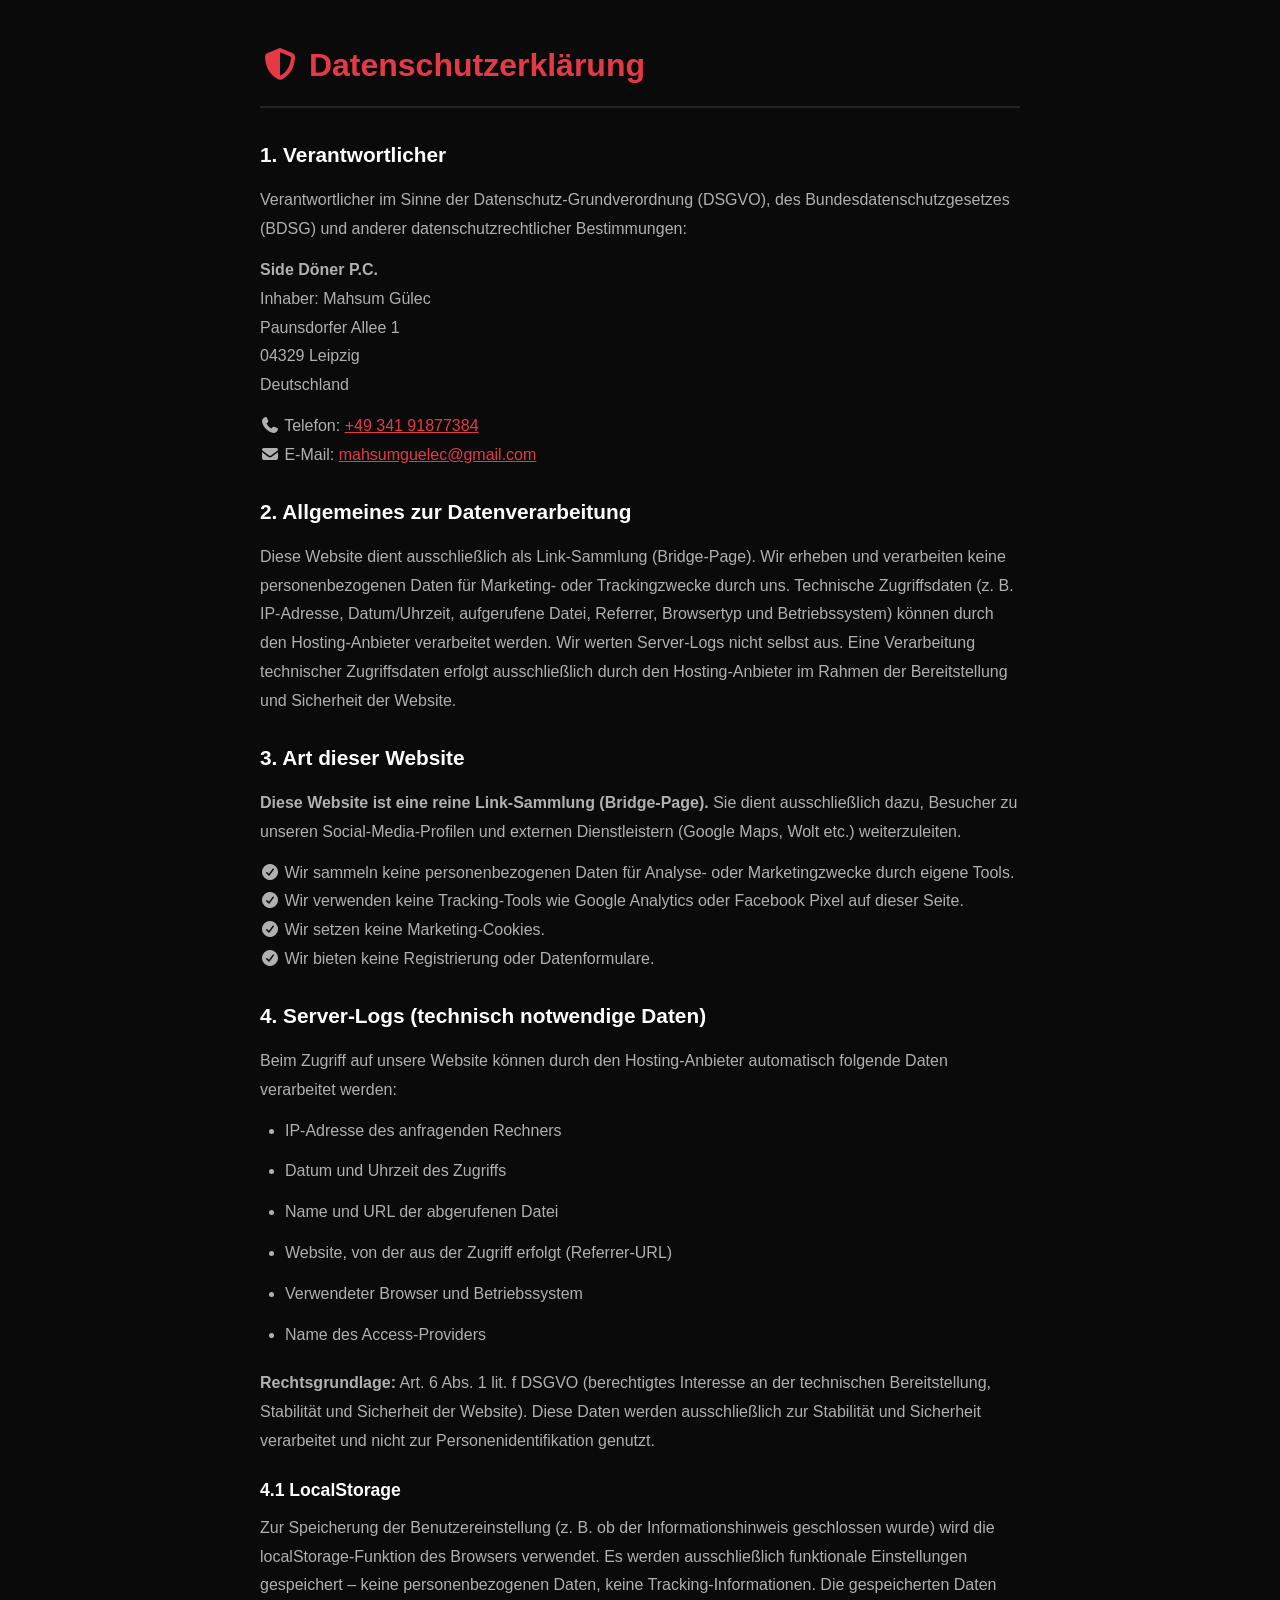
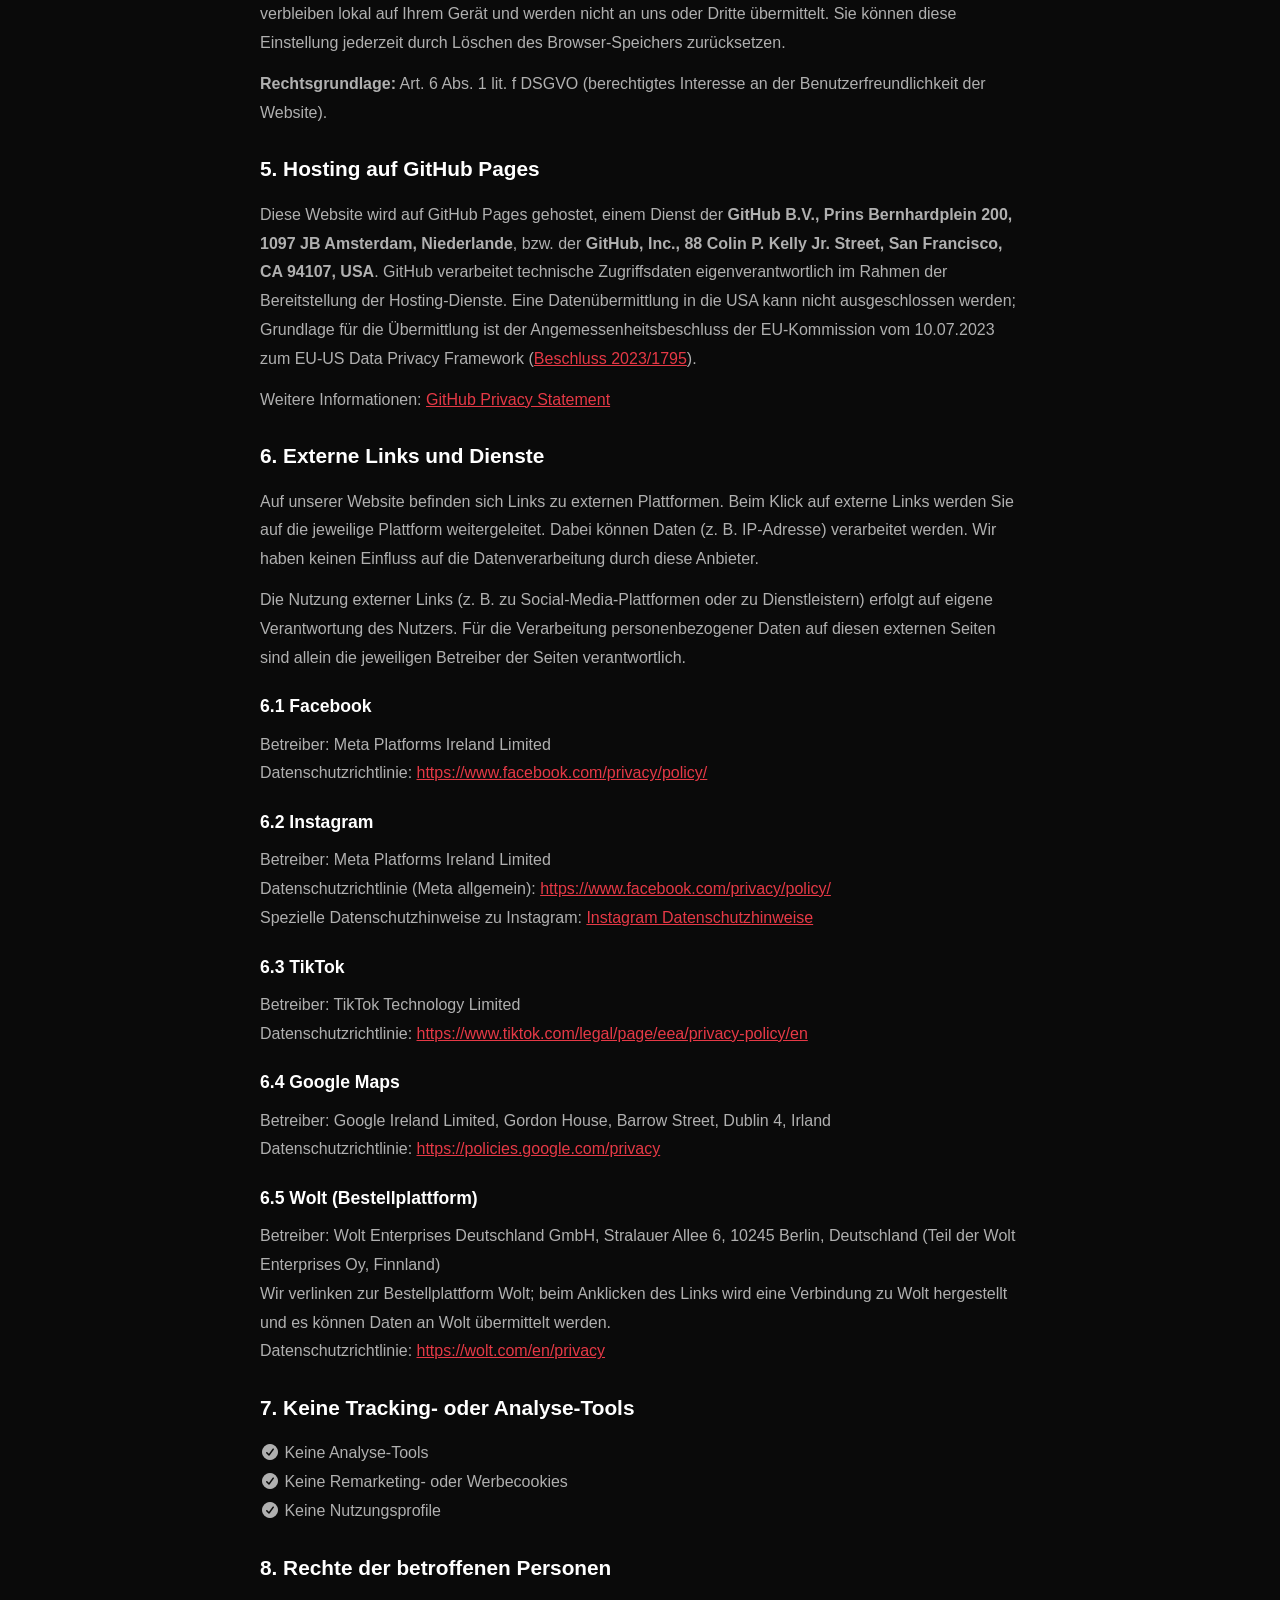
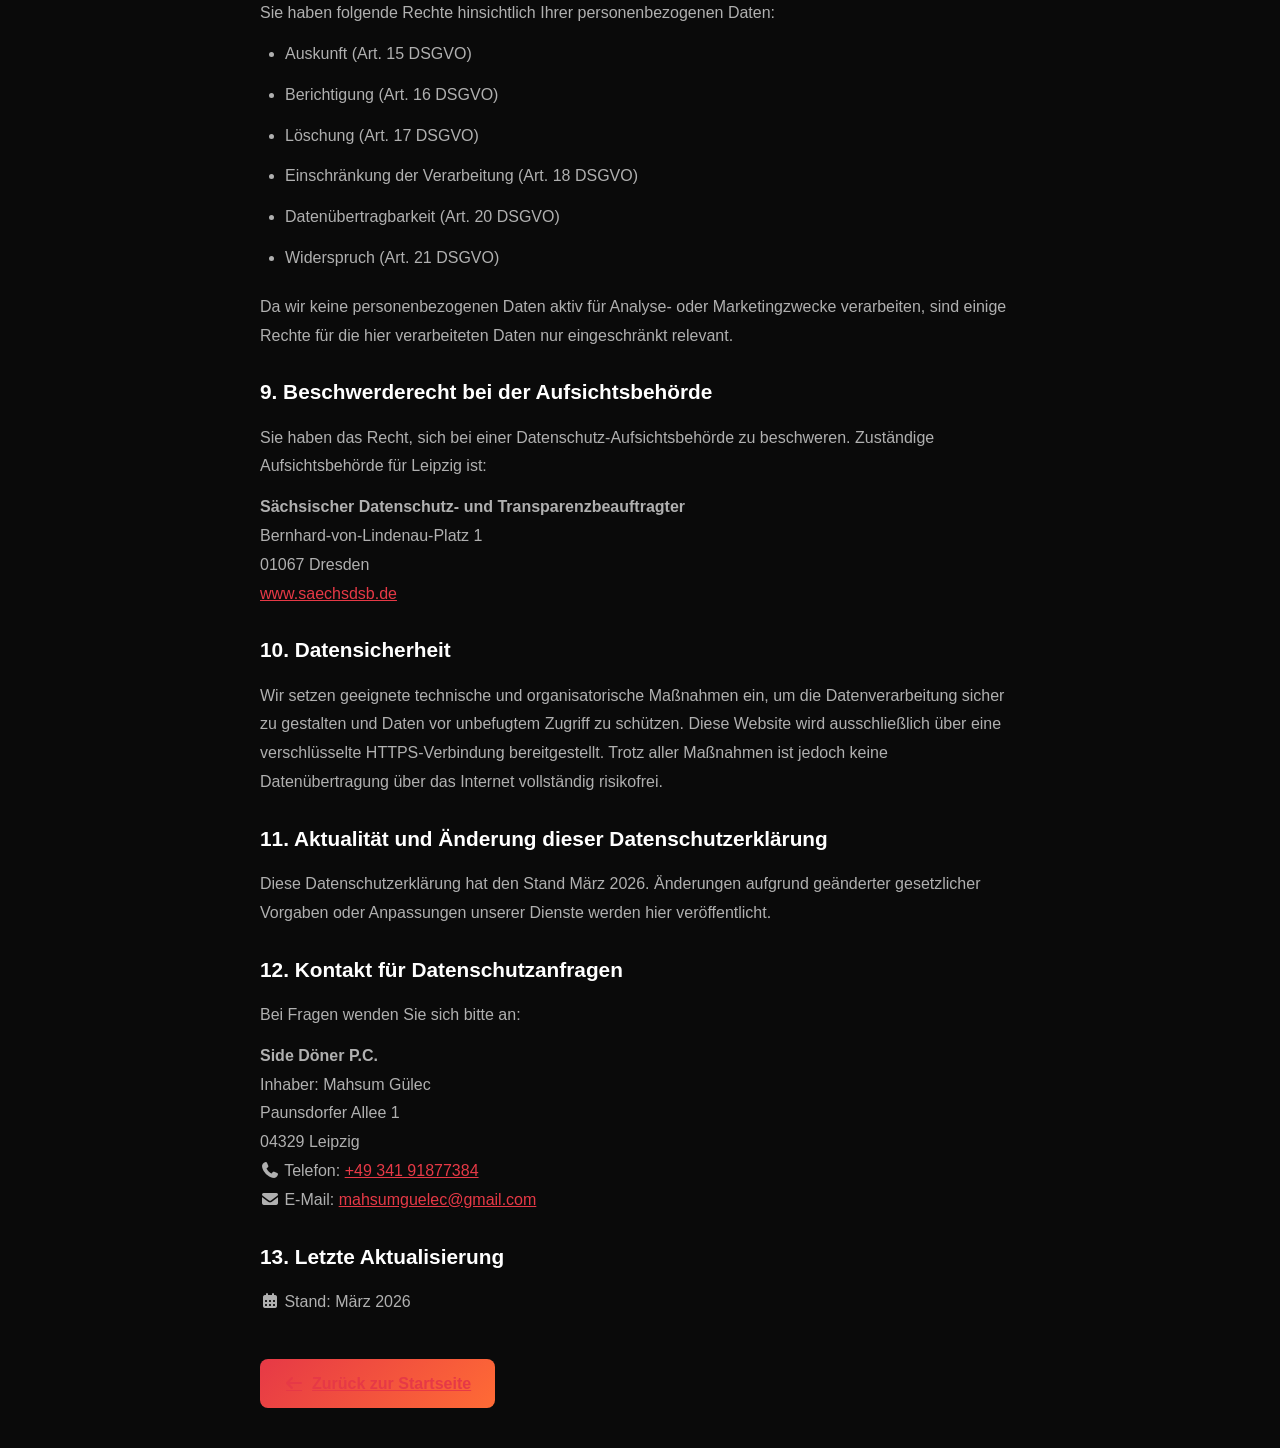
==== commit cecfc993: "Update datenschutz.html" ====
--- a/datenschutz.html
+++ b/datenschutz.html
@@ -32,7 +32,7 @@
         
         <h2>2. Allgemeines zur Datenverarbeitung</h2>
         <p>
-            Diese Website dient ausschließlich als Link-Sammlung (Bridge-Page). Wir erheben und verarbeiten keine personenbezogenen Daten für Marketing- oder Trackingzwecke durch uns. Technische Zugriffsdaten (z. B. IP-Adresse, Datum/Uhrzeit, aufgerufene Datei, Referrer, Browsertyp und Betriebssystem) können durch den Hosting-Anbieter verarbeitet werden. Wir haben keinen direkten Zugriff auf Server-Logs; die Verarbeitung erfolgt gemäß den Datenschutzbestimmungen des Hosting-Dienstes.
+            Diese Website dient ausschließlich als Link-Sammlung (Bridge-Page). Wir erheben und verarbeiten keine personenbezogenen Daten für Marketing- oder Trackingzwecke durch uns. Technische Zugriffsdaten (z. B. IP-Adresse, Datum/Uhrzeit, aufgerufene Datei, Referrer, Browsertyp und Betriebssystem) können durch den Hosting-Anbieter verarbeitet werden. Wir werten Server-Logs nicht selbst aus. Eine Verarbeitung technischer Zugriffsdaten erfolgt ausschließlich durch den Hosting-Anbieter im Rahmen der Bereitstellung und Sicherheit der Website.
         </p>
         
         <h2>3. Art dieser Website</h2>
@@ -72,7 +72,7 @@
         
         <h2>5. Hosting auf GitHub Pages</h2>
         <p>
-            Diese Website wird auf GitHub Pages gehostet, einem Dienst von <strong>GitHub, Inc., 88 Colin P. Kelly Jr. St, San Francisco, CA 94107, USA</strong>. GitHub verarbeitet Daten im Rahmen der Bereitstellung der Hosting-Dienste gemäß deren Datenschutzbestimmungen. Eine Datenübermittlung in die USA kann nicht ausgeschlossen werden; Grundlage für die Übermittlung ist der Angemessenheitsbeschluss der EU-Kommission vom 10.07.2023 zum EU-US Data Privacy Framework (<a href="https://eur-lex.europa.eu/eli/dec_impl/2023/1795/oj" target="_blank" rel="noopener noreferrer">Beschluss 2023/1795</a>).
+            Diese Website wird auf GitHub Pages gehostet, einem Dienst der <strong>GitHub B.V., Prins Bernhardplein 200, 1097 JB Amsterdam, Niederlande</strong>, bzw. der <strong>GitHub, Inc., 88 Colin P. Kelly Jr. Street, San Francisco, CA 94107, USA</strong>. GitHub verarbeitet technische Zugriffsdaten eigenverantwortlich im Rahmen der Bereitstellung der Hosting-Dienste. Eine Datenübermittlung in die USA kann nicht ausgeschlossen werden; Grundlage für die Übermittlung ist der Angemessenheitsbeschluss der EU-Kommission vom 10.07.2023 zum EU-US Data Privacy Framework (<a href="https://eur-lex.europa.eu/eli/dec_impl/2023/1795/oj" target="_blank" rel="noopener noreferrer">Beschluss 2023/1795</a>).
         </p>
         <p>
             Weitere Informationen: <a href="https://docs.github.com/en/site-policy/privacy-policies/github-privacy-statement" target="_blank" rel="noopener noreferrer">GitHub Privacy Statement</a>
@@ -81,6 +81,10 @@
         <h2>6. Externe Links und Dienste</h2>
         <p>
             Auf unserer Website befinden sich Links zu externen Plattformen. Beim Klick auf externe Links werden Sie auf die jeweilige Plattform weitergeleitet. Dabei können Daten (z. B. IP-Adresse) verarbeitet werden. Wir haben keinen Einfluss auf die Datenverarbeitung durch diese Anbieter.
+        </p>
+
+        <p>
+            Die Nutzung externer Links (z. B. zu Social-Media-Plattformen oder zu Dienstleistern) erfolgt auf eigene Verantwortung des Nutzers. Für die Verarbeitung personenbezogener Daten auf diesen externen Seiten sind allein die jeweiligen Betreiber der Seiten verantwortlich.
         </p>
         
         <h3>6.1 Facebook</h3>
@@ -92,7 +96,8 @@
         <h3>6.2 Instagram</h3>
         <p>
             Betreiber: Meta Platforms Ireland Limited<br>
-            Datenschutzrichtlinie: <a href="https://www.facebook.com/privacy/policy/" target="_blank" rel="noopener noreferrer">https://www.facebook.com/privacy/policy/</a>
+            Datenschutzrichtlinie (Meta allgemein): <a href="https://www.facebook.com/privacy/policy/" target="_blank" rel="noopener noreferrer">https://www.facebook.com/privacy/policy/</a><br>
+            Spezielle Datenschutzhinweise zu Instagram: <a href="https://help.instagram.com/155833707900388" target="_blank" rel="noopener noreferrer">Instagram Datenschutzhinweise</a>
         </p>
         
         <h3>6.3 TikTok</h3>
@@ -109,7 +114,7 @@
         
         <h3>6.5 Wolt (Bestellplattform)</h3>
         <p>
-            Betreiber: Wolt Enterprises Deutschland GmbH (Tochter von Wolt Enterprises Oy, Finland), Stralauer Allee 6, 10245 Berlin, Deutschland<br>
+            Betreiber: Wolt Enterprises Deutschland GmbH, Stralauer Allee 6, 10245 Berlin, Deutschland (Teil der Wolt Enterprises Oy, Finnland)<br>
             Wir verlinken zur Bestellplattform Wolt; beim Anklicken des Links wird eine Verbindung zu Wolt hergestellt und es können Daten an Wolt übermittelt werden.<br>
             Datenschutzrichtlinie: <a href="https://wolt.com/en/privacy" target="_blank" rel="noopener noreferrer">https://wolt.com/en/privacy</a>
         </p>
@@ -132,7 +137,6 @@
             <li>Einschränkung der Verarbeitung (Art. 18 DSGVO)</li>
             <li>Datenübertragbarkeit (Art. 20 DSGVO)</li>
             <li>Widerspruch (Art. 21 DSGVO)</li>
-            <li>Beschwerderecht bei der zuständigen Aufsichtsbehörde (Art. 77 DSGVO)</li>
         </ul>
         <p>
             Da wir keine personenbezogenen Daten aktiv für Analyse- oder Marketingzwecke verarbeiten, sind einige Rechte für die hier verarbeiteten Daten nur eingeschränkt relevant.
@@ -143,7 +147,7 @@
             Sie haben das Recht, sich bei einer Datenschutz-Aufsichtsbehörde zu beschweren. Zuständige Aufsichtsbehörde für Leipzig ist:
         </p>
         <p>
-            <strong>Sächsischer Datenschutzbeauftragter</strong><br>
+            <strong>Sächsischer Datenschutz- und Transparenzbeauftragter</strong><br>
             Bernhard-von-Lindenau-Platz 1<br>
             01067 Dresden<br>
             <a href="https://www.saechsdsb.de" target="_blank" rel="noopener noreferrer">www.saechsdsb.de</a>
@@ -151,7 +155,7 @@
         
         <h2>10. Datensicherheit</h2>
         <p>
-            Wir setzen geeignete technische und organisatorische Maßnahmen ein, um die Datenverarbeitung sicher zu gestalten und Daten vor unbefugtem Zugriff zu schützen. Trotz aller Maßnahmen ist jedoch keine Datenübertragung über das Internet vollständig risikofrei.
+            Wir setzen geeignete technische und organisatorische Maßnahmen ein, um die Datenverarbeitung sicher zu gestalten und Daten vor unbefugtem Zugriff zu schützen. Diese Website wird ausschließlich über eine verschlüsselte HTTPS-Verbindung bereitgestellt. Trotz aller Maßnahmen ist jedoch keine Datenübertragung über das Internet vollständig risikofrei.
         </p>
         
         <h2>11. Aktualität und Änderung dieser Datenschutzerklärung</h2>
@@ -168,6 +172,7 @@
             Inhaber: Mahsum Gülec<br>
             Paunsdorfer Allee 1<br>
             04329 Leipzig<br>
+            <i class="fas fa-phone" aria-hidden="true"></i> Telefon: <a href="tel:+4934191877384">+49 341 91877384</a><br>
             <i class="fas fa-envelope" aria-hidden="true"></i> E-Mail: <a href="mailto:mahsumguelec@gmail.com">mahsumguelec@gmail.com</a>
         </p>
         
--- a/style.css
+++ b/style.css
@@ -358,6 +358,9 @@
 .btn-order {
     background: var(--btn-order);
 }
+.btn-menu {
+    background: linear-gradient(135deg, #0d8a8a, #0a6060);
+}
 
 /* ===============================================
    FUßBEREICH
@@ -545,4 +548,4 @@
 .back-link:hover {
     transform: translateY(-2px);
     box-shadow: var(--shadow-md);
-}+}
